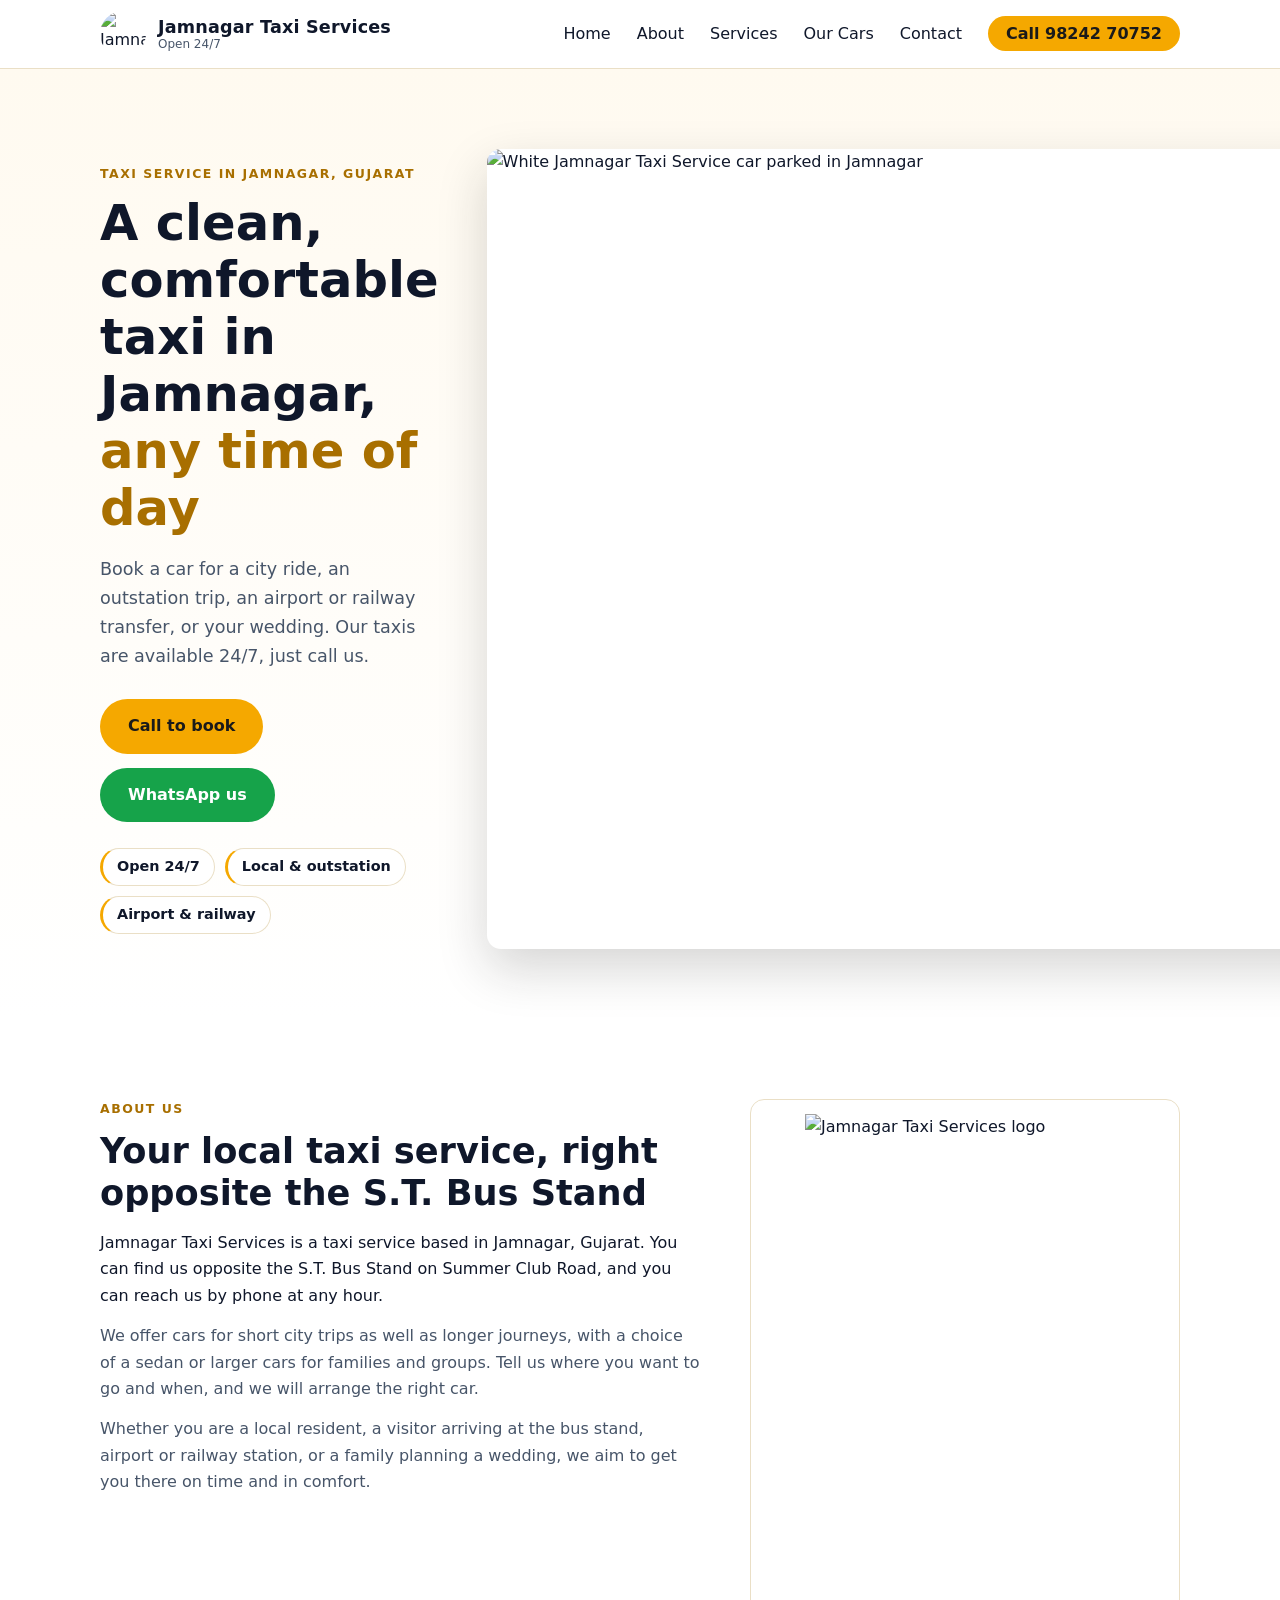
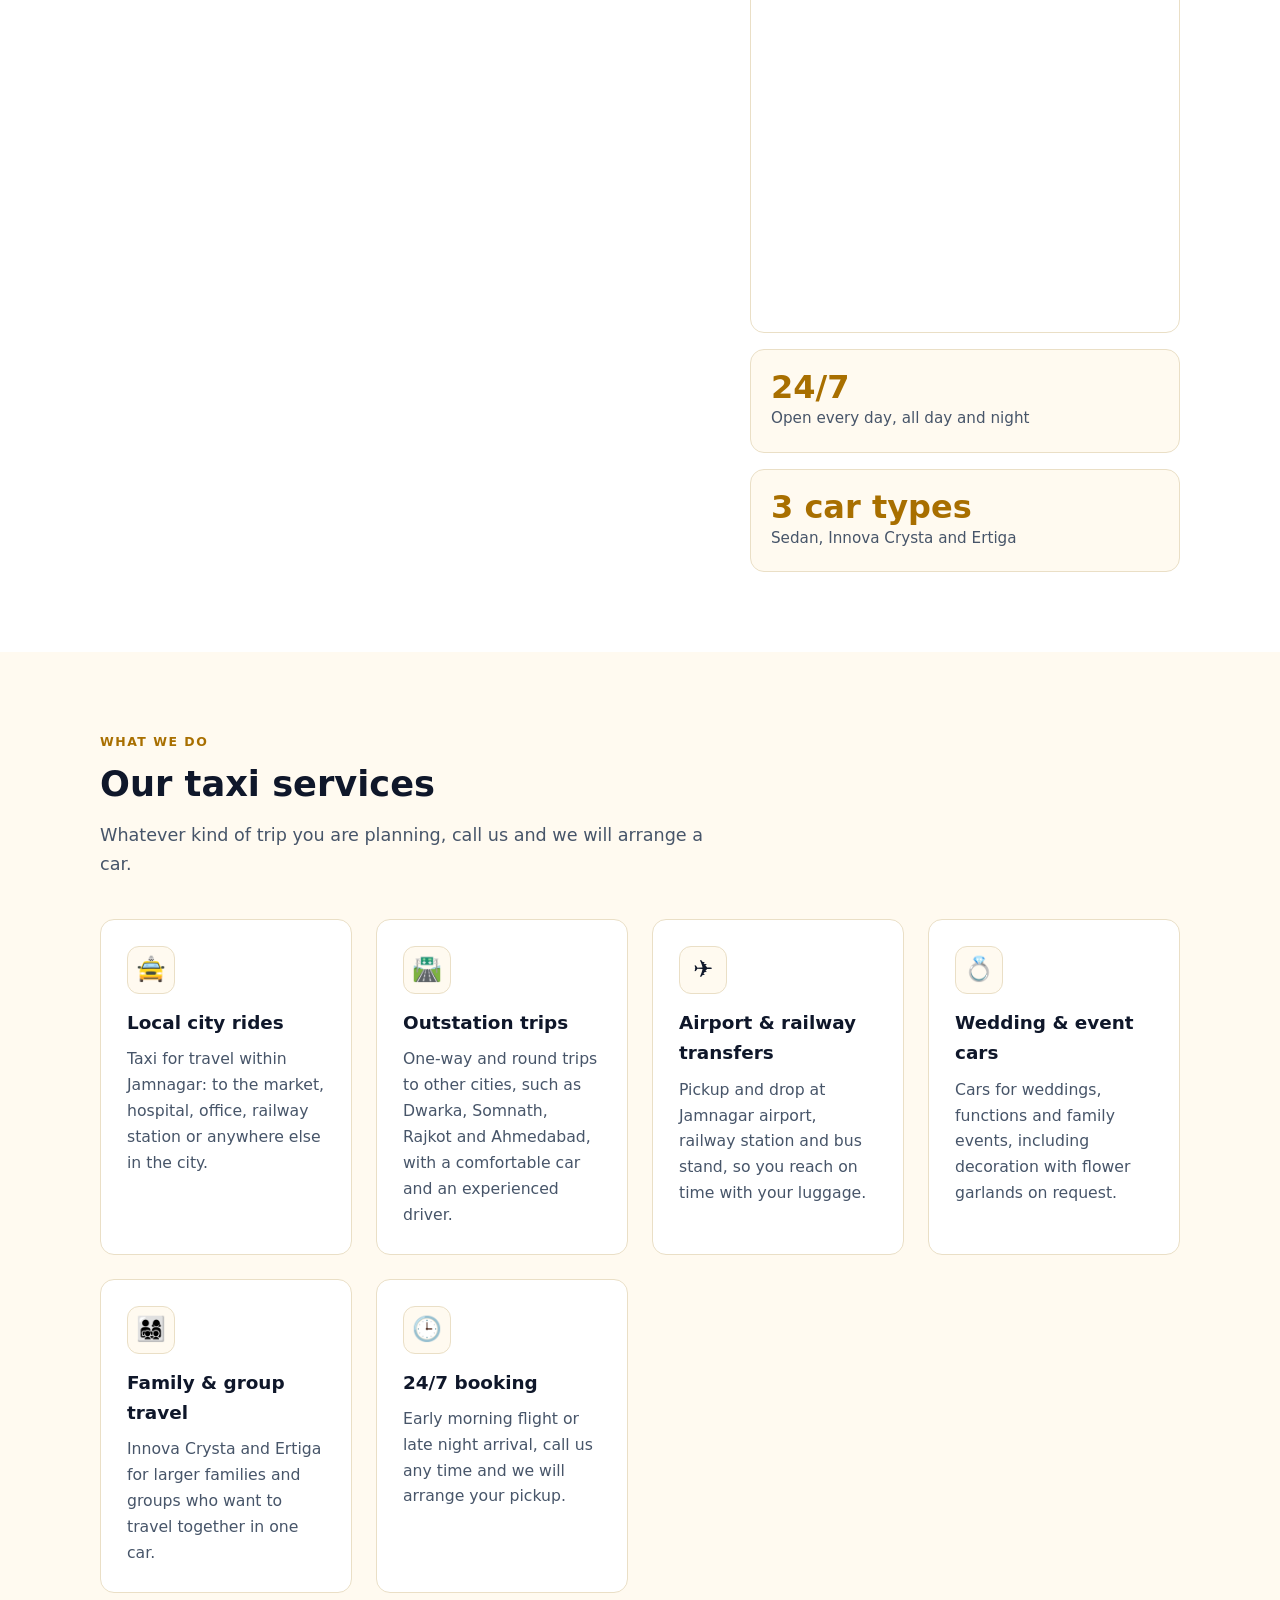
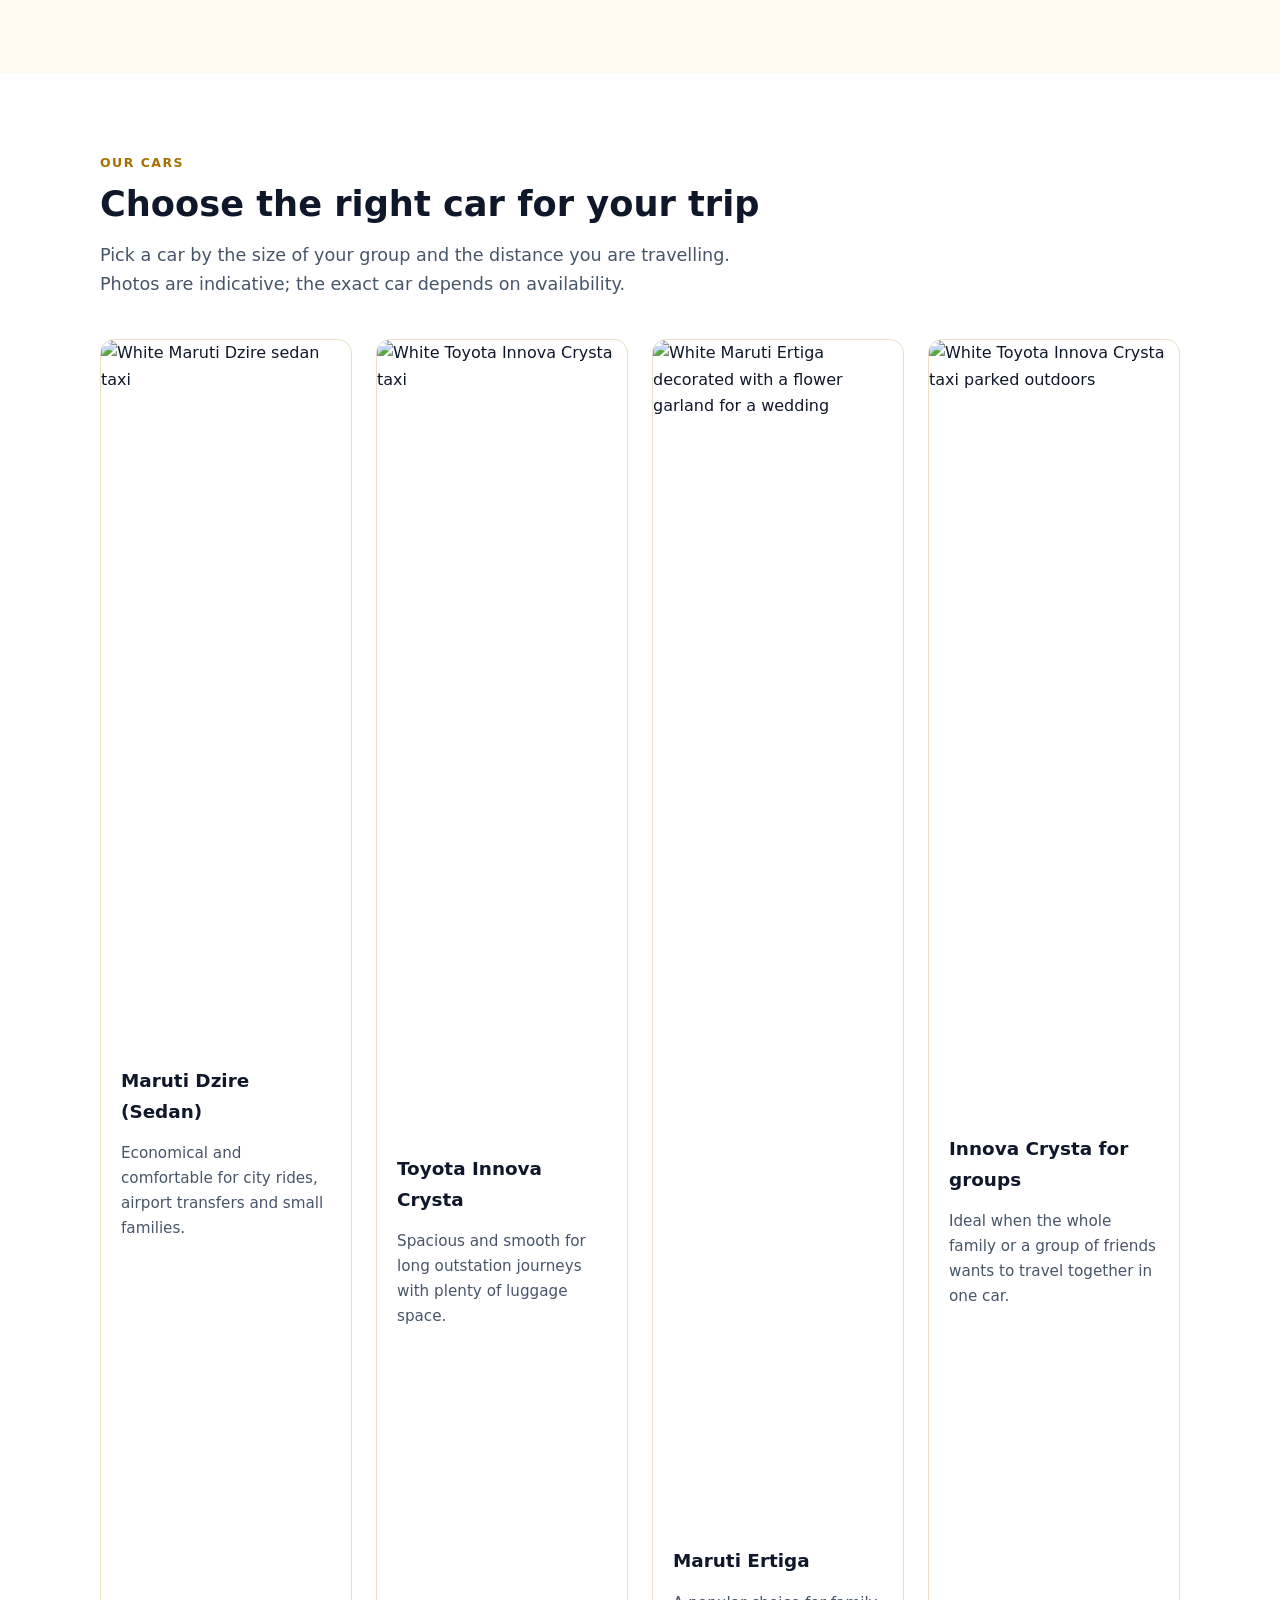
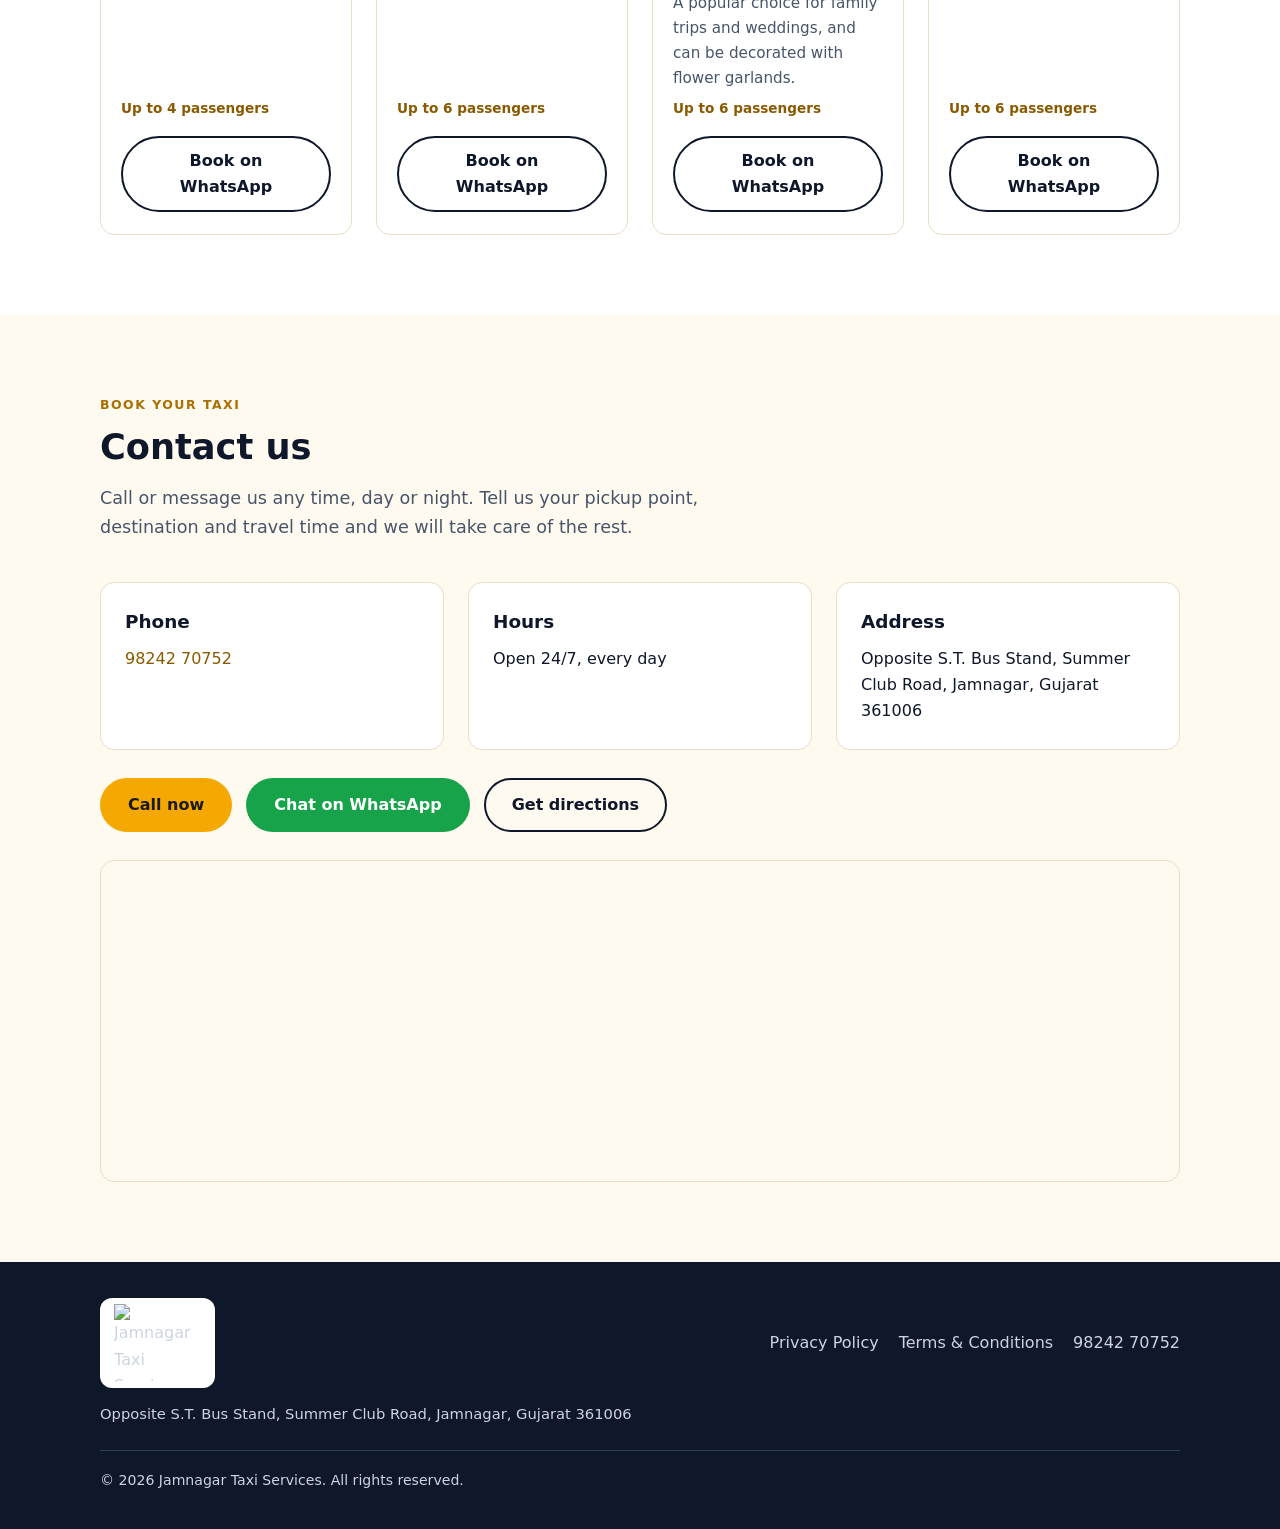
==== index.html @ 85f96c61 "Add files via upload" ====
<!DOCTYPE html>
<html lang="en">
<head>
  <meta charset="utf-8">
  <meta name="viewport" content="width=device-width, initial-scale=1">
  <title>Jamnagar Taxi Services | Local, Outstation &amp; Airport Taxi in Jamnagar</title>
  <meta name="description" content="Jamnagar Taxi Services offers local rides, outstation trips, airport and railway transfers and wedding cars in Jamnagar, Gujarat. Open 24/7. Call 9824270752.">
  <meta property="og:title" content="Jamnagar Taxi Services | Taxi in Jamnagar, Gujarat">
  <meta property="og:description" content="Local, outstation, airport and wedding taxi in Jamnagar. Open 24/7.">
  <meta property="og:type" content="website">
  <meta property="og:image" content="assets/taxi-branded.jpg">
  <link rel="icon" type="image/png" href="assets/favicon.png">
  <link rel="stylesheet" href="styles.css">
</head>
<body id="top">
  <a class="skip-link" href="#main">Skip to main content</a>

  <header class="site-header">
    <div class="container nav-wrap">
      <a class="brand" href="index.html">
        <img src="assets/favicon.png" alt="Jamnagar Taxi Services logo" width="46" height="46">
        <span class="brand-text">
          <span class="brand-name">Jamnagar Taxi Services</span>
          <span class="brand-tag">Open 24/7</span>
        </span>
      </a>
      <button class="menu-toggle" type="button" aria-label="Toggle menu" aria-expanded="false" aria-controls="site-nav">Menu</button>
      <nav class="nav" id="site-nav" aria-label="Main">
        <ul class="nav-list">
          <li><a href="#top">Home</a></li>
          <li><a href="#about">About</a></li>
          <li><a href="#services">Services</a></li>
          <li><a href="#fleet">Our Cars</a></li>
          <li><a href="#contact">Contact</a></li>
          <li><a class="nav-call" href="tel:+919824270752">Call 98242 70752</a></li>
        </ul>
      </nav>
    </div>
  </header>

  <main id="main">
    <section class="hero">
      <div class="container hero-grid">
        <div>
          <p class="eyebrow">Taxi service in Jamnagar, Gujarat</p>
          <h1>A clean, comfortable taxi in Jamnagar, <em>any time of day</em></h1>
          <p class="lead">Book a car for a city ride, an outstation trip, an airport or railway transfer, or your wedding. Our taxis are available 24/7, just call us.</p>
          <div class="hero-actions">
            <a class="btn btn-primary" href="tel:+919824270752">Call to book</a>
            <a class="btn btn-whatsapp" href="https://wa.me/919824270752?text=Hello%20Jamnagar%20Taxi%20Services%2C%20I%20would%20like%20to%20book%20a%20taxi." target="_blank" rel="noopener">WhatsApp us</a>
          </div>
          <ul class="badges">
            <li>Open 24/7</li>
            <li>Local &amp; outstation</li>
            <li>Airport &amp; railway</li>
          </ul>
        </div>
        <div class="hero-img">
          <img src="assets/taxi-branded.jpg" alt="White Jamnagar Taxi Service car parked in Jamnagar" width="1200" height="800">
        </div>
      </div>
    </section>

    <section id="about">
      <div class="container about-grid">
        <div>
          <p class="eyebrow">About us</p>
          <h2>Your local taxi service, right opposite the S.T. Bus Stand</h2>
          <p>Jamnagar Taxi Services is a taxi service based in Jamnagar, Gujarat. You can find us opposite the S.T. Bus Stand on Summer Club Road, and you can reach us by phone at any hour.</p>
          <p>We offer cars for short city trips as well as longer journeys, with a choice of a sedan or larger cars for families and groups. Tell us where you want to go and when, and we will arrange the right car.</p>
          <p>Whether you are a local resident, a visitor arriving at the bus stand, airport or railway station, or a family planning a wedding, we aim to get you there on time and in comfort.</p>
        </div>
        <div class="stats">
          <div class="about-logo"><img src="assets/logo.svg" alt="Jamnagar Taxi Services logo" width="900" height="804"></div>
          <div class="stat"><strong>24/7</strong><span>Open every day, all day and night</span></div>
          <div class="stat"><strong>3 car types</strong><span>Sedan, Innova Crysta and Ertiga</span></div>
        </div>
      </div>
    </section>

    <section id="services" class="products">
      <div class="container">
        <div class="section-head">
          <p class="eyebrow">What we do</p>
          <h2>Our taxi services</h2>
          <p class="lead">Whatever kind of trip you are planning, call us and we will arrange a car.</p>
        </div>
        <div class="cards">
          <article class="card"><div class="card-icon" aria-hidden="true">🚖</div><h3>Local city rides</h3><p>Taxi for travel within Jamnagar: to the market, hospital, office, railway station or anywhere else in the city.</p></article>
          <article class="card"><div class="card-icon" aria-hidden="true">🛣️</div><h3>Outstation trips</h3><p>One-way and round trips to other cities, such as Dwarka, Somnath, Rajkot and Ahmedabad, with a comfortable car and an experienced driver.</p></article>
          <article class="card"><div class="card-icon" aria-hidden="true">✈️</div><h3>Airport &amp; railway transfers</h3><p>Pickup and drop at Jamnagar airport, railway station and bus stand, so you reach on time with your luggage.</p></article>
          <article class="card"><div class="card-icon" aria-hidden="true">💍</div><h3>Wedding &amp; event cars</h3><p>Cars for weddings, functions and family events, including decoration with flower garlands on request.</p></article>
          <article class="card"><div class="card-icon" aria-hidden="true">👨‍👩‍👧‍👦</div><h3>Family &amp; group travel</h3><p>Innova Crysta and Ertiga for larger families and groups who want to travel together in one car.</p></article>
          <article class="card"><div class="card-icon" aria-hidden="true">🕒</div><h3>24/7 booking</h3><p>Early morning flight or late night arrival, call us any time and we will arrange your pickup.</p></article>
        </div>
      </div>
    </section>

    <section id="fleet">
      <div class="container">
        <div class="section-head">
          <p class="eyebrow">Our cars</p>
          <h2>Choose the right car for your trip</h2>
          <p class="lead">Pick a car by the size of your group and the distance you are travelling. Photos are indicative; the exact car depends on availability.</p>
        </div>
        <div class="product-cards">
          <article class="product-card">
            <img src="assets/car-dzire.jpg" alt="White Maruti Dzire sedan taxi" width="1072" height="708" loading="lazy">
            <div class="product-body">
              <h3>Maruti Dzire (Sedan)</h3>
              <p>Economical and comfortable for city rides, airport transfers and small families.</p>
              <span class="car-meta">Up to 4 passengers</span>
              <a class="btn btn-outline" href="https://wa.me/919824270752?text=Hello%20Jamnagar%20Taxi%20Services%2C%20I%20would%20like%20to%20book%20the%20Dzire%20sedan." target="_blank" rel="noopener">Book on WhatsApp</a>
            </div>
          </article>
          <article class="product-card">
            <img src="assets/car-innova-1.jpg" alt="White Toyota Innova Crysta taxi" width="1044" height="796" loading="lazy">
            <div class="product-body">
              <h3>Toyota Innova Crysta</h3>
              <p>Spacious and smooth for long outstation journeys with plenty of luggage space.</p>
              <span class="car-meta">Up to 6 passengers</span>
              <a class="btn btn-outline" href="https://wa.me/919824270752?text=Hello%20Jamnagar%20Taxi%20Services%2C%20I%20would%20like%20to%20book%20the%20Innova%20Crysta." target="_blank" rel="noopener">Book on WhatsApp</a>
            </div>
          </article>
          <article class="product-card">
            <img class="car-ertiga" src="assets/car-ertiga.jpg" alt="White Maruti Ertiga decorated with a flower garland for a wedding" width="1080" height="1188" loading="lazy">
            <div class="product-body">
              <h3>Maruti Ertiga</h3>
              <p>A popular choice for family trips and weddings, and can be decorated with flower garlands.</p>
              <span class="car-meta">Up to 6 passengers</span>
              <a class="btn btn-outline" href="https://wa.me/919824270752?text=Hello%20Jamnagar%20Taxi%20Services%2C%20I%20would%20like%20to%20book%20the%20Ertiga." target="_blank" rel="noopener">Book on WhatsApp</a>
            </div>
          </article>
          <article class="product-card">
            <img src="assets/car-innova-2.jpg" alt="White Toyota Innova Crysta taxi parked outdoors" width="1080" height="776" loading="lazy">
            <div class="product-body">
              <h3>Innova Crysta for groups</h3>
              <p>Ideal when the whole family or a group of friends wants to travel together in one car.</p>
              <span class="car-meta">Up to 6 passengers</span>
              <a class="btn btn-outline" href="https://wa.me/919824270752?text=Hello%20Jamnagar%20Taxi%20Services%2C%20I%20would%20like%20to%20book%20an%20Innova%20Crysta%20for%20a%20group." target="_blank" rel="noopener">Book on WhatsApp</a>
            </div>
          </article>
        </div>
      </div>
    </section>

    <section id="contact" class="contact">
      <div class="container">
        <div class="section-head">
          <p class="eyebrow">Book your taxi</p>
          <h2>Contact us</h2>
          <p class="lead">Call or message us any time, day or night. Tell us your pickup point, destination and travel time and we will take care of the rest.</p>
        </div>
        <div class="contact-grid">
          <div class="contact-box"><h3>Phone</h3><p><a href="tel:+919824270752">98242 70752</a></p></div>
          <div class="contact-box"><h3>Hours</h3><p>Open 24/7, every day</p></div>
          <div class="contact-box"><h3>Address</h3><p>Opposite S.T. Bus Stand, Summer Club Road, Jamnagar, Gujarat 361006</p></div>
        </div>
        <div class="contact-actions">
          <a class="btn btn-primary" href="tel:+919824270752">Call now</a>
          <a class="btn btn-whatsapp" href="https://wa.me/919824270752?text=Hello%20Jamnagar%20Taxi%20Services%2C%20I%20would%20like%20to%20book%20a%20taxi." target="_blank" rel="noopener">Chat on WhatsApp</a>
          <a class="btn btn-outline" href="https://www.google.com/maps/search/?api=1&amp;query=Opposite+S.T.+Bus+Stand+Summer+Club+Road+Jamnagar+Gujarat+361006" target="_blank" rel="noopener">Get directions</a>
        </div>
        <div class="map-wrap">
          <iframe title="Map showing Jamnagar Taxi Services opposite S.T. Bus Stand, Summer Club Road, Jamnagar" src="https://www.google.com/maps?q=Opposite+S.T.+Bus+Stand+Summer+Club+Road+Jamnagar+Gujarat+361006&amp;output=embed" loading="lazy" referrerpolicy="no-referrer-when-downgrade"></iframe>
        </div>
      </div>
    </section>
  </main>

  <a class="float-call" href="tel:+919824270752" aria-label="Call Jamnagar Taxi Services">Call now</a>

  <footer class="site-footer">
    <div class="container">
      <div class="footer-top">
        <div class="footer-brand"><img src="assets/logo.svg" alt="Jamnagar Taxi Services" width="900" height="804"></div>
        <ul class="footer-links">
          <li><a href="privacy.html">Privacy Policy</a></li>
          <li><a href="terms.html">Terms &amp; Conditions</a></li>
          <li><a href="tel:+919824270752">98242 70752</a></li>
        </ul>
      </div>
      <p class="footer-addr">Opposite S.T. Bus Stand, Summer Club Road, Jamnagar, Gujarat 361006</p>
      <p class="copy">&copy; <span id="year">2026</span> Jamnagar Taxi Services. All rights reserved.</p>
    </div>
  </footer>

  <script>
    (function () {
      var toggle = document.querySelector('.menu-toggle');
      var nav = document.getElementById('site-nav');
      toggle.addEventListener('click', function () {
        var open = nav.classList.toggle('open');
        toggle.setAttribute('aria-expanded', open ? 'true' : 'false');
      });
      nav.querySelectorAll('a').forEach(function (a) {
        a.addEventListener('click', function () {
          nav.classList.remove('open');
          toggle.setAttribute('aria-expanded', 'false');
        });
      });
      document.getElementById('year').textContent = new Date().getFullYear();
    })();
  </script>
</body>
</html>
---- styles.css ----
:root {
  --primary: #1a1a1a;
  --primary-dark: #000000;
  --accent: #f5a800;
  --whatsapp: #16a34a;
  --ink: #0f172a;
  --muted: #475569;
  --bg: #ffffff;
  --bg-soft: #fffaf0;
  --border: #eadfc6;
  --radius: 14px;
  --max: 1120px;
}

* { box-sizing: border-box; margin: 0; padding: 0; }
html { scroll-behavior: smooth; scroll-padding-top: 80px; }
body {
  font-family: system-ui, -apple-system, "Segoe UI", Roboto, Arial, sans-serif;
  color: var(--ink);
  background: var(--bg);
  line-height: 1.65;
}
img { max-width: 100%; display: block; }
a { color: var(--primary); text-decoration: none; }
a:hover { text-decoration: underline; }
.container { width: 100%; max-width: var(--max); margin: 0 auto; padding: 0 20px; }

.skip-link {
  position: absolute; left: -999px; top: 8px;
  background: var(--primary); color: #fff; padding: 8px 14px; border-radius: 8px; z-index: 200;
}
.skip-link:focus { left: 8px; text-decoration: none; }

/* Header */
.site-header {
  position: sticky; top: 0; z-index: 100;
  background: rgba(255,255,255,.96); backdrop-filter: blur(8px);
  border-bottom: 1px solid var(--border);
}
.nav-wrap { display: flex; align-items: center; justify-content: space-between; min-height: 68px; }
.brand { display: flex; align-items: center; gap: 12px; color: var(--ink); }
.brand:hover { text-decoration: none; }
.brand img { height: 56px; width: auto; }
.brand-text { display: flex; flex-direction: column; line-height: 1.2; }
.brand-name { font-weight: 800; font-size: 1.1rem; letter-spacing: .01em; }
.brand-tag { font-size: .75rem; color: var(--muted); }

.nav-list { display: flex; gap: 26px; list-style: none; align-items: center; }
.nav-list a { color: var(--ink); font-weight: 500; }
.nav-list a:hover { color: var(--primary); text-decoration: none; }
.nav-list .nav-call { background: var(--primary); color: #fff; padding: 8px 18px; border-radius: 999px; font-weight: 600; }
.nav-list .nav-call:hover { background: var(--primary-dark); color: #fff; }

.menu-toggle {
  display: none; background: none; border: 1px solid var(--border);
  border-radius: 10px; padding: 8px 12px; font-size: 1rem; cursor: pointer; color: var(--ink);
}

/* Buttons */
.btn {
  display: inline-block; padding: 12px 26px; border-radius: 999px;
  font-weight: 600; border: 2px solid transparent; cursor: pointer; transition: .2s; font-size: 1rem;
}
.btn:hover { text-decoration: none; transform: translateY(-1px); }
.btn-primary { background: var(--primary); color: #fff; }
.btn-primary:hover { background: var(--primary-dark); }
.btn-outline { border-color: var(--primary); color: var(--primary); background: transparent; }
.btn-outline:hover { background: var(--primary); color: #fff; }
.btn-whatsapp { background: var(--whatsapp); color: #fff; }
.btn-whatsapp:hover { background: #15803d; }

/* Sections */
section { padding: 80px 0; }
.eyebrow {
  text-transform: uppercase; letter-spacing: .12em; font-size: .78rem;
  font-weight: 700; color: var(--primary); margin-bottom: 10px;
}
h1 { font-size: clamp(2rem, 5vw, 3.1rem); line-height: 1.15; margin-bottom: 18px; }
h1 em { font-style: normal; color: var(--primary); }
h2 { font-size: clamp(1.6rem, 3.5vw, 2.2rem); line-height: 1.2; margin-bottom: 16px; }
h3 { font-size: 1.15rem; margin-bottom: 8px; }
.lead { color: var(--muted); font-size: 1.1rem; max-width: 640px; }
.section-head { margin-bottom: 40px; }

/* Hero */
.hero { background: linear-gradient(180deg, var(--bg-soft), #fff); padding: 80px 0 70px; }
.hero-grid { display: grid; grid-template-columns: 1.1fr .9fr; gap: 48px; align-items: center; }
.hero-actions { display: flex; flex-wrap: wrap; gap: 14px; margin-top: 28px; }
.badges { display: flex; flex-wrap: wrap; gap: 10px; margin-top: 26px; list-style: none; }
.badges li {
  background: #fff; border-left: 3px solid var(--accent); border: 1px solid var(--border); border-radius: 999px;
  padding: 6px 14px; font-size: .9rem; font-weight: 600; color: var(--primary-dark);
}
.hero-img img {
  border-radius: var(--radius); box-shadow: 0 20px 50px rgba(26,26,26,.18);
  width: 100%; max-width: 480px; margin: 0 auto; background: #fff; border: 1px solid var(--border);
}

/* About */
.about-grid { display: grid; grid-template-columns: 1.4fr 1fr; gap: 48px; align-items: start; }
.about-grid p + p { margin-top: 14px; color: var(--muted); }
.stats { display: grid; gap: 16px; }
.stat {
  background: var(--bg-soft); border: 1px solid var(--border);
  border-radius: var(--radius); padding: 20px;
}
.stat strong { display: block; font-size: 2rem; color: var(--primary); line-height: 1.1; }
.stat span { color: var(--muted); font-size: .95rem; }

/* Products */
.products { background: var(--bg-soft); }
.product-cards { display: grid; grid-template-columns: repeat(auto-fit, minmax(240px, 1fr)); gap: 24px; }
.product-card {
  background: #fff; border: 1px solid var(--border); border-radius: var(--radius);
  overflow: hidden; display: flex; flex-direction: column; transition: .2s;
}
.product-card:hover { box-shadow: 0 12px 30px rgba(26,26,26,.14); transform: translateY(-3px); }
.product-card img { width: 100%; aspect-ratio: 4 / 5; object-fit: cover; }
.product-body { padding: 18px 20px 22px; display: flex; flex-direction: column; gap: 6px; flex: 1; }
.product-body p { color: var(--muted); font-size: .95rem; flex: 1; }
.product-body .btn { margin-top: 10px; text-align: center; padding: 10px 18px; }

/* Services */
.cards { display: grid; grid-template-columns: repeat(auto-fit, minmax(250px, 1fr)); gap: 24px; }
.card {
  background: #fff; border: 1px solid var(--border); border-radius: var(--radius);
  padding: 26px; transition: .2s;
}
.card:hover { box-shadow: 0 12px 30px rgba(26,26,26,.12); transform: translateY(-3px); }
.card p { color: var(--muted); font-size: .98rem; }
.card-icon {
  width: 48px; height: 48px; border-radius: 12px; background: var(--bg-soft);
  border: 1px solid var(--border); display: grid; place-items: center; font-size: 1.5rem; margin-bottom: 14px;
}

/* Contact */
.contact { background: var(--bg-soft); }
.contact-grid { display: grid; grid-template-columns: repeat(auto-fit, minmax(240px, 1fr)); gap: 24px; }
.contact-box { background: #fff; border: 1px solid var(--border); border-radius: var(--radius); padding: 24px; }
.contact-box p, .contact-box a { word-break: break-word; }
.contact-actions { display: flex; flex-wrap: wrap; gap: 14px; margin-top: 28px; }

/* Footer */
.site-footer { background: var(--ink); color: #cbd5e1; padding: 36px 0; }
.footer-top { display: flex; flex-wrap: wrap; gap: 20px; justify-content: space-between; align-items: center; }
.footer-brand img { height: 64px; width: auto; background: #fff; border-radius: 10px; padding: 6px 12px; }
.footer-links { display: flex; flex-wrap: wrap; gap: 20px; list-style: none; }
.footer-links a { color: #cbd5e1; }
.copy { margin-top: 24px; padding-top: 18px; border-top: 1px solid #334155; font-size: .88rem; }

/* Floating call button (mobile) */
.float-call {
  display: none; position: fixed; right: 16px; bottom: 16px; z-index: 150;
  background: var(--whatsapp); color: #fff; padding: 12px 20px; border-radius: 999px;
  font-weight: 700; box-shadow: 0 8px 20px rgba(0,0,0,.25);
}
.float-call:hover { text-decoration: none; background: #15803d; }

/* Legal pages */
.legal { padding: 60px 0 80px; }
.legal .container { max-width: 800px; }
.legal h1 { font-size: 2.2rem; }
.legal h2 { font-size: 1.3rem; margin-top: 32px; }
.legal p, .legal li { color: var(--muted); margin-top: 10px; }
.legal ul { margin-left: 22px; }
.updated { color: var(--muted); font-size: .9rem; }

/* Responsive */
@media (max-width: 860px) {
  .hero-grid, .about-grid { grid-template-columns: 1fr; }
  section { padding: 56px 0; }
  .menu-toggle { display: block; }
  .nav { display: none; position: absolute; top: 68px; left: 0; right: 0; background: #fff; border-bottom: 1px solid var(--border); }
  .nav.open { display: block; }
  .nav-list { flex-direction: column; align-items: stretch; gap: 0; padding: 8px 20px 16px; }
  .nav-list a { display: block; padding: 12px 0; }
  .nav-list .nav-call { text-align: center; margin-top: 8px; }
  .float-call { display: block; }
}

/* Jamnagar Taxi Services overrides */
.brand { gap: 12px; }
.brand img { height: 46px; width: 46px; border-radius: 50%; }
.brand-name { font-weight: 800; font-size: 1.1rem; color: var(--ink); line-height: 1.15; }
.brand-tag { font-size: .75rem; color: var(--muted); }
.eyebrow { color: #a86f00; }
h1 em { color: #a86f00; }
.btn-primary { background: var(--accent); color: #1a1a1a; }
.btn-primary:hover { background: #dc9700; }
.btn-outline { border-color: var(--ink); color: var(--ink); }
.btn-outline:hover { background: var(--ink); color: #fff; }
.nav-list .nav-call { background: var(--accent); color: #1a1a1a; }
.nav-list .nav-call:hover { background: #dc9700; color: #1a1a1a; }
.nav-list a:hover { color: #a86f00; }
a { color: #8a5a00; }
.hero-img img { max-width: none; width: 100%; border: 0; }
.badges li { border-left: 3px solid var(--accent); color: var(--ink); }
.stat strong { color: #a86f00; }
.about-logo { background: #fff; border: 1px solid var(--border); border-radius: var(--radius); padding: 14px; }
.about-logo img { width: 100%; max-width: 320px; margin: 0 auto; }
.product-card img { aspect-ratio: 4 / 3; }
.product-card .car-ertiga { object-position: center 60%; }
.car-meta { font-size: .85rem; font-weight: 600; color: #8a5a00; }
.card-icon { font-size: 1.5rem; }
.map-wrap { margin-top: 28px; border-radius: var(--radius); overflow: hidden; border: 1px solid var(--border); }
.map-wrap iframe { display: block; width: 100%; height: 320px; border: 0; }
.footer-brand img { height: 90px; width: auto; background: #fff; border-radius: 12px; padding: 6px 14px; }
.float-call { background: var(--accent); color: #1a1a1a; }
.float-call:hover { background: #dc9700; }
.footer-links a:hover { color: var(--accent); }
.footer-addr { margin-top: 14px; font-size: .92rem; }
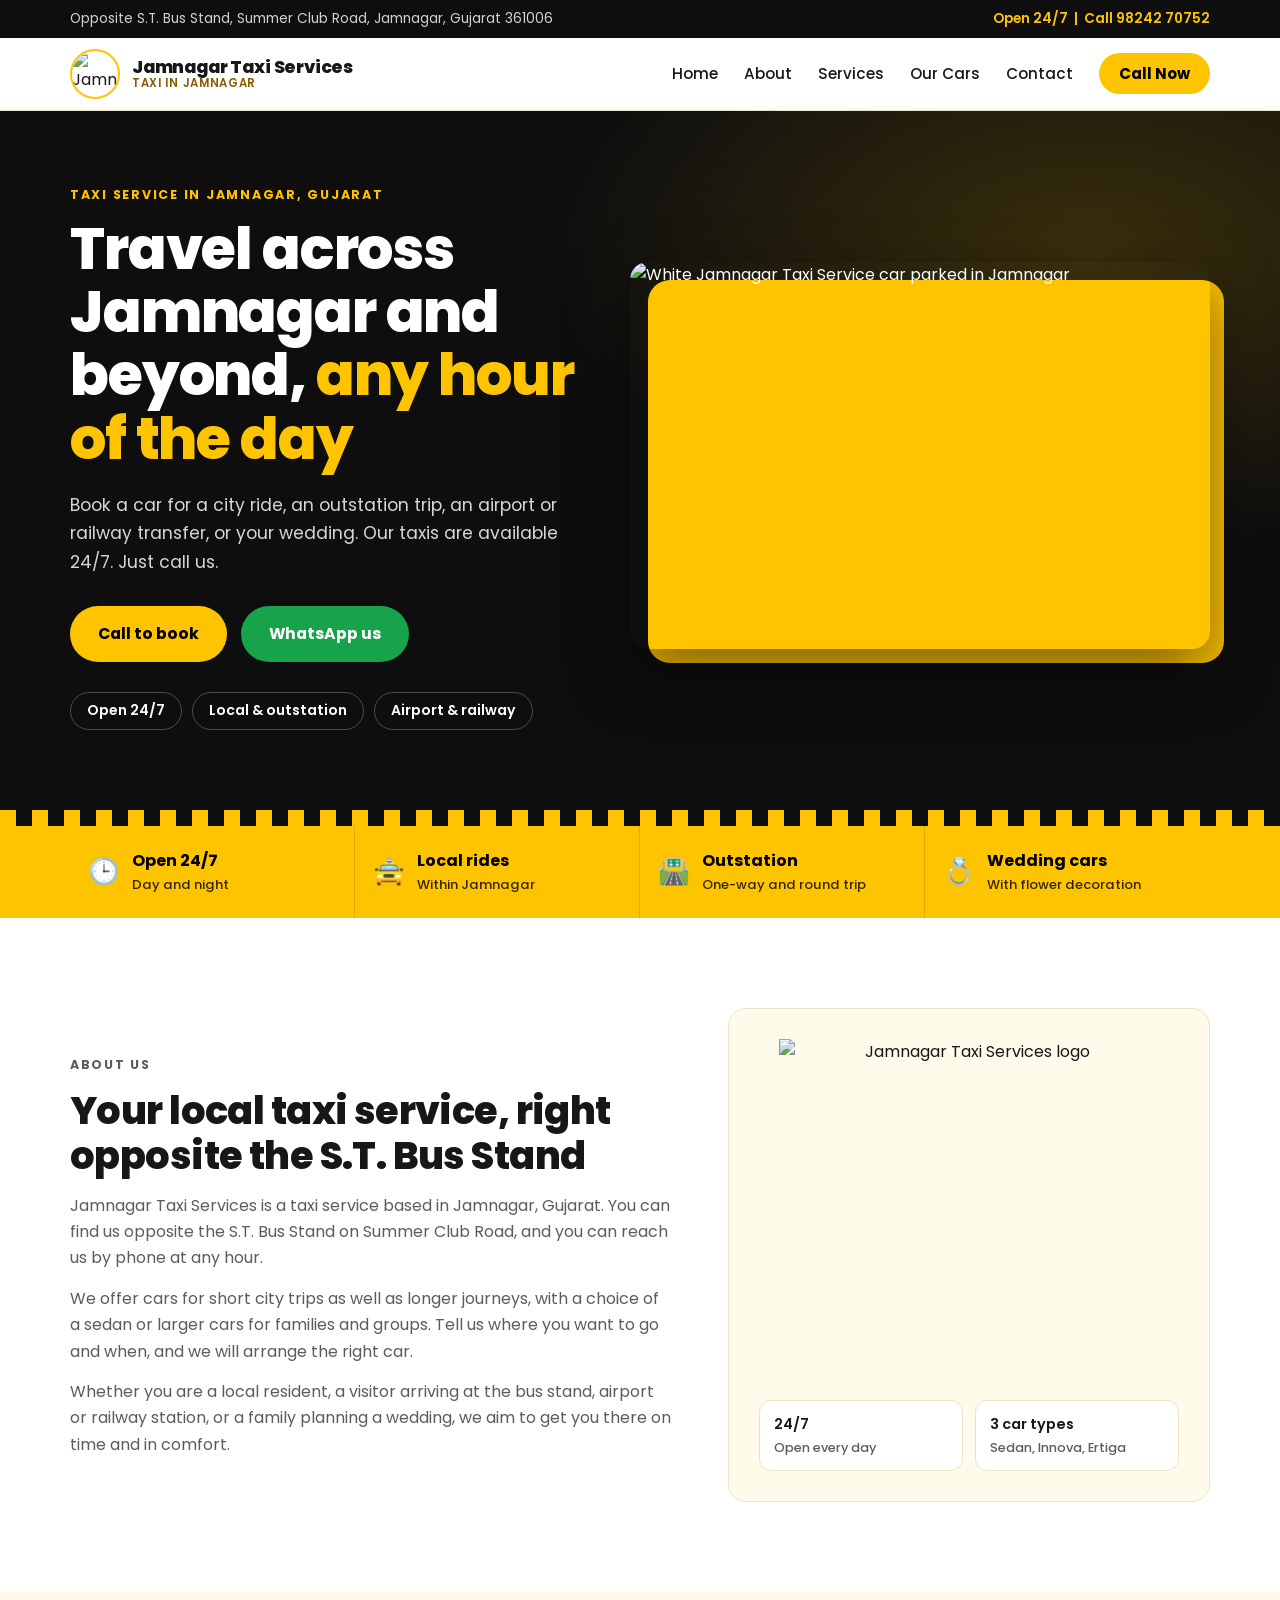
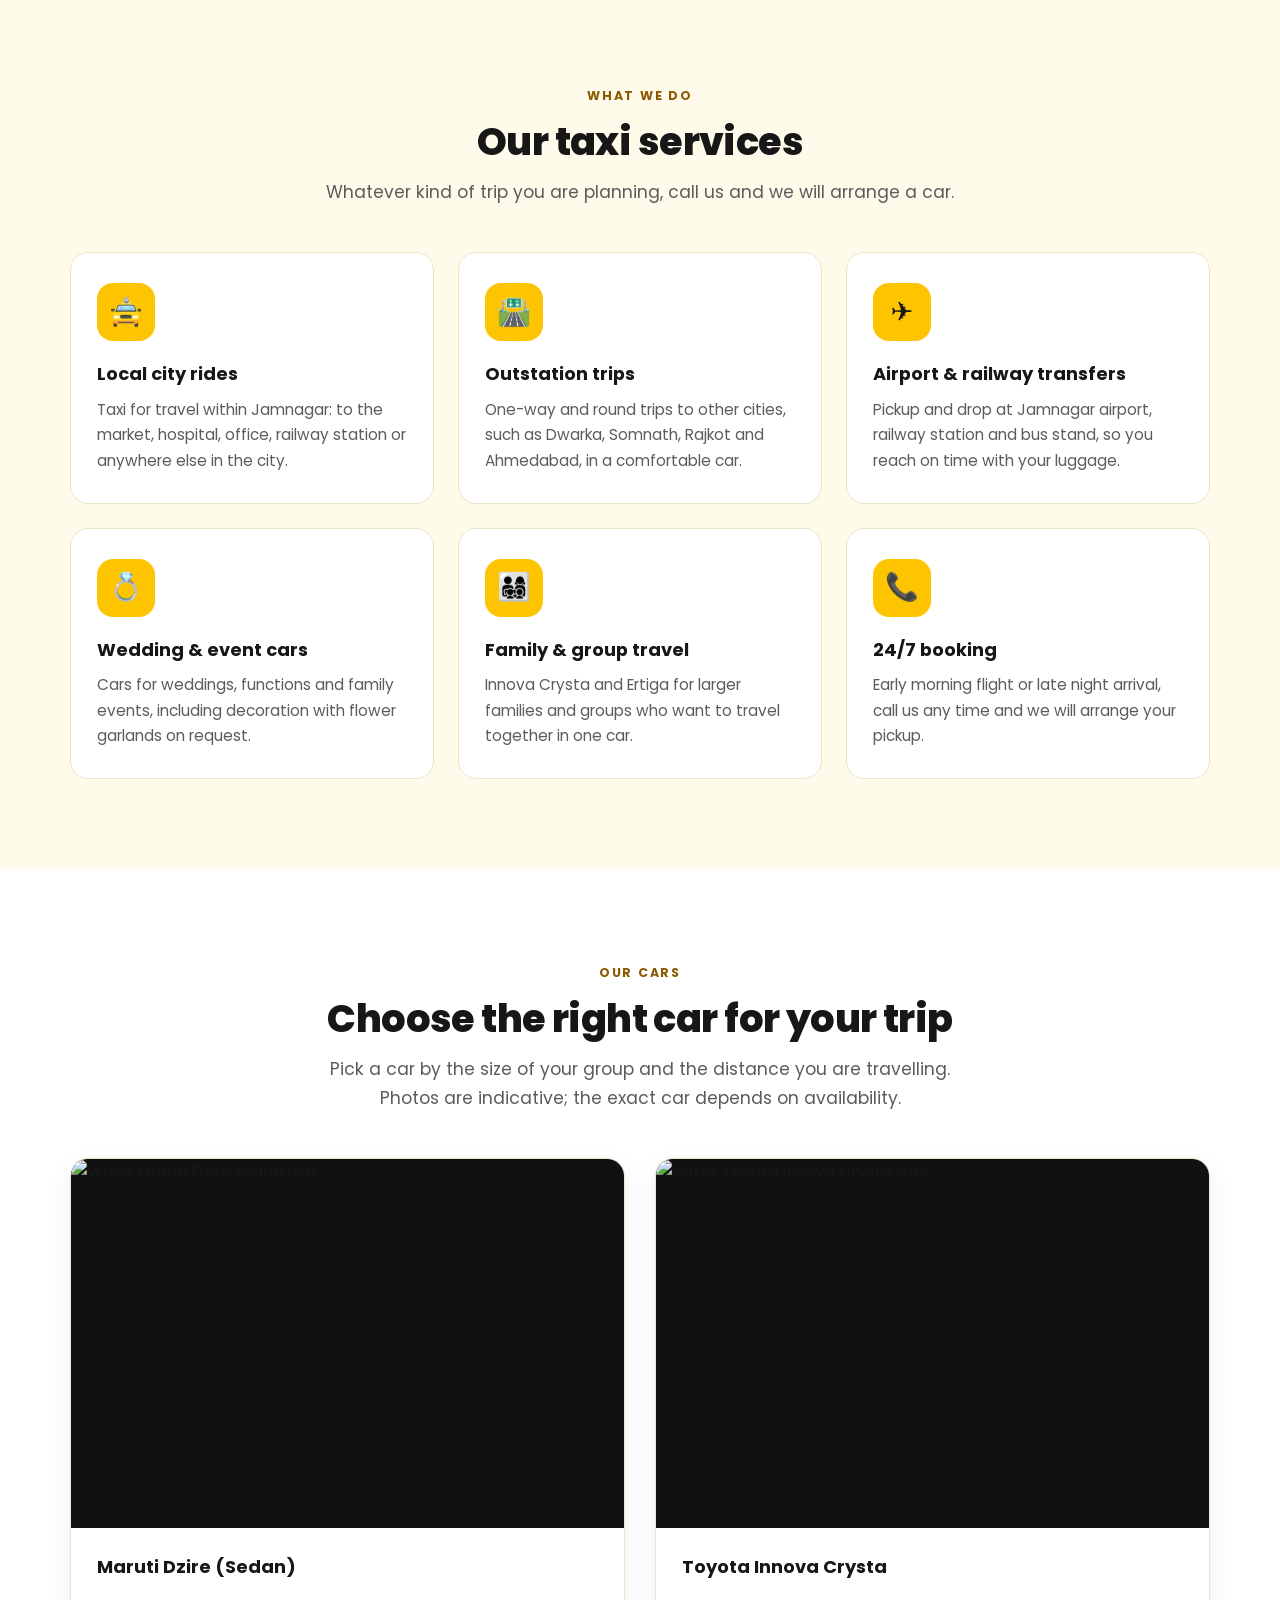
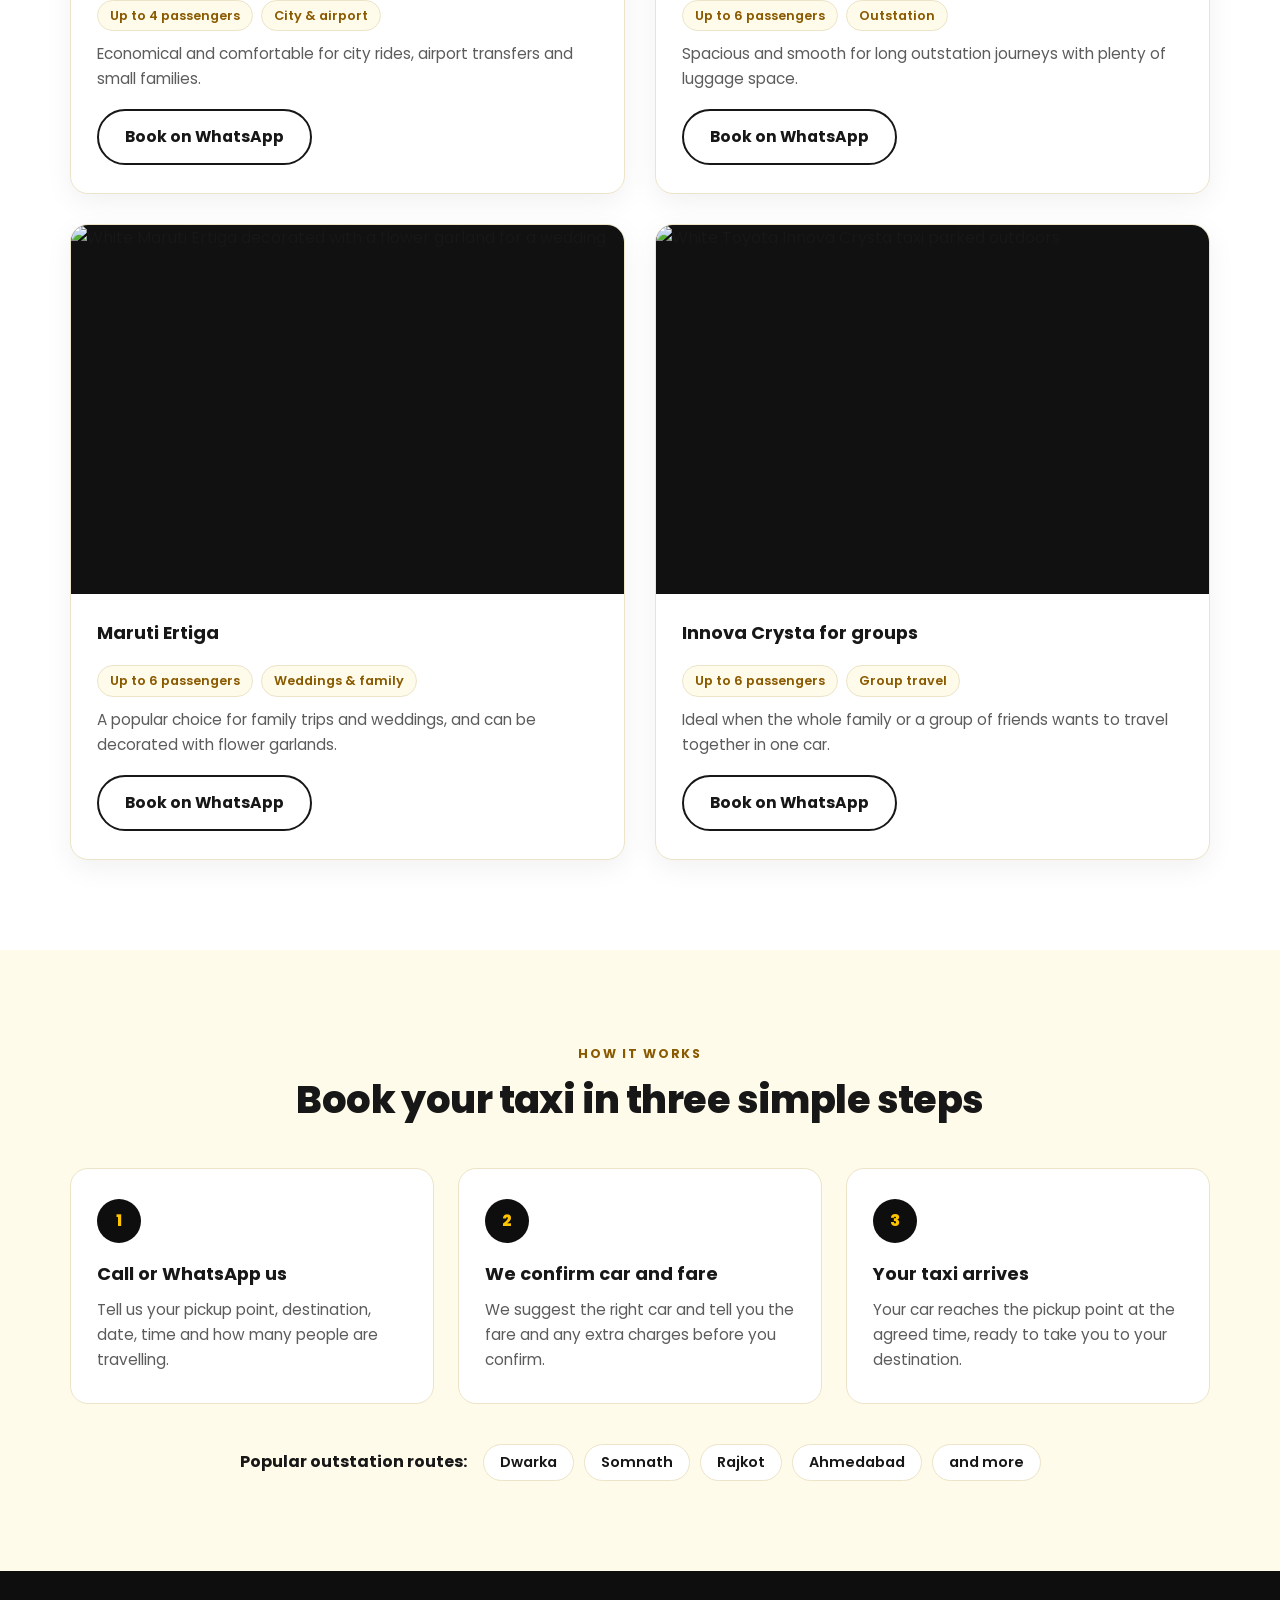
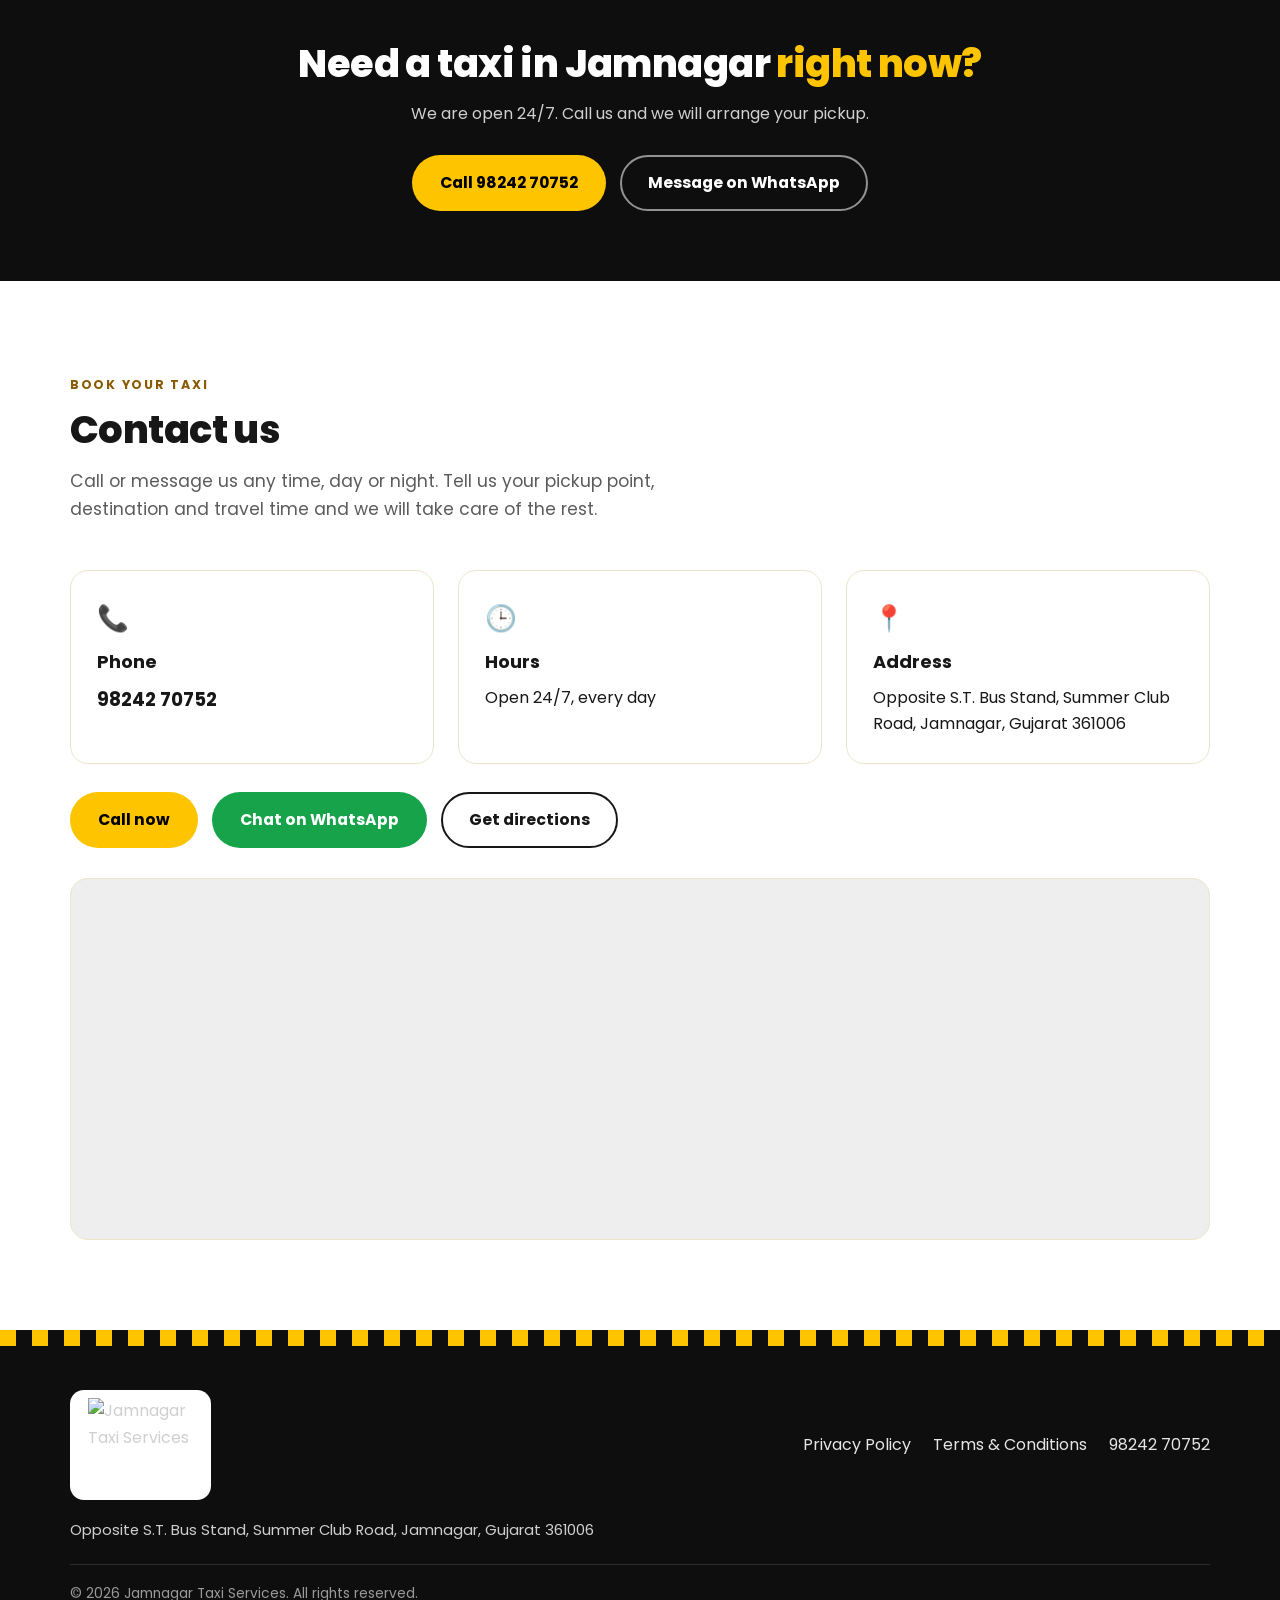
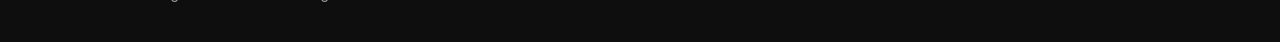
==== commit 4a43e0f8: "Add files via upload" ====
--- a/index.html
+++ b/index.html
@@ -10,18 +10,29 @@
   <meta property="og:type" content="website">
   <meta property="og:image" content="assets/taxi-branded.jpg">
   <link rel="icon" type="image/png" href="assets/favicon.png">
+  <link rel="preconnect" href="https://fonts.googleapis.com">
+  <link rel="preconnect" href="https://fonts.gstatic.com" crossorigin>
+  <link rel="stylesheet" href="https://fonts.googleapis.com/css2?family=Poppins:wght@400;500;600;700;800&amp;display=swap">
   <link rel="stylesheet" href="styles.css">
+  <script>document.documentElement.className += ' js';</script>
 </head>
 <body id="top">
   <a class="skip-link" href="#main">Skip to main content</a>
 
+  <div class="topbar">
+    <div class="container">
+      <span>Opposite S.T. Bus Stand, Summer Club Road, Jamnagar, Gujarat 361006</span>
+      <a href="tel:+919824270752">Open 24/7 &nbsp;|&nbsp; Call 98242 70752</a>
+    </div>
+  </div>
+
   <header class="site-header">
     <div class="container nav-wrap">
       <a class="brand" href="index.html">
-        <img src="assets/favicon.png" alt="Jamnagar Taxi Services logo" width="46" height="46">
+        <img src="assets/favicon.png" alt="Jamnagar Taxi Services logo" width="50" height="50">
         <span class="brand-text">
           <span class="brand-name">Jamnagar Taxi Services</span>
-          <span class="brand-tag">Open 24/7</span>
+          <span class="brand-tag">Taxi in Jamnagar</span>
         </span>
       </a>
       <button class="menu-toggle" type="button" aria-label="Toggle menu" aria-expanded="false" aria-controls="site-nav">Menu</button>
@@ -32,7 +43,7 @@
           <li><a href="#services">Services</a></li>
           <li><a href="#fleet">Our Cars</a></li>
           <li><a href="#contact">Contact</a></li>
-          <li><a class="nav-call" href="tel:+919824270752">Call 98242 70752</a></li>
+          <li><a class="nav-call" href="tel:+919824270752">Call Now</a></li>
         </ul>
       </nav>
     </div>
@@ -43,8 +54,8 @@
       <div class="container hero-grid">
         <div>
           <p class="eyebrow">Taxi service in Jamnagar, Gujarat</p>
-          <h1>A clean, comfortable taxi in Jamnagar, <em>any time of day</em></h1>
-          <p class="lead">Book a car for a city ride, an outstation trip, an airport or railway transfer, or your wedding. Our taxis are available 24/7, just call us.</p>
+          <h1>Travel across Jamnagar and beyond, <em>any hour of the day</em></h1>
+          <p class="lead">Book a car for a city ride, an outstation trip, an airport or railway transfer, or your wedding. Our taxis are available 24/7. Just call us.</p>
           <div class="hero-actions">
             <a class="btn btn-primary" href="tel:+919824270752">Call to book</a>
             <a class="btn btn-whatsapp" href="https://wa.me/919824270752?text=Hello%20Jamnagar%20Taxi%20Services%2C%20I%20would%20like%20to%20book%20a%20taxi." target="_blank" rel="noopener">WhatsApp us</a>
@@ -56,87 +67,108 @@
           </ul>
         </div>
         <div class="hero-img">
-          <img src="assets/taxi-branded.jpg" alt="White Jamnagar Taxi Service car parked in Jamnagar" width="1200" height="800">
-        </div>
+          <img src="assets/taxi-branded.jpg" alt="White Jamnagar Taxi Service car parked in Jamnagar" width="1536" height="1024">
+        </div>
+      </div>
+    </section>
+
+    <div class="checker" aria-hidden="true"></div>
+
+    <section class="facts" aria-label="Highlights">
+      <div class="container facts-grid">
+        <div class="fact"><span class="ico" aria-hidden="true">🕒</span><div>Open 24/7<small>Day and night</small></div></div>
+        <div class="fact"><span class="ico" aria-hidden="true">🚖</span><div>Local rides<small>Within Jamnagar</small></div></div>
+        <div class="fact"><span class="ico" aria-hidden="true">🛣️</span><div>Outstation<small>One-way and round trip</small></div></div>
+        <div class="fact"><span class="ico" aria-hidden="true">💍</span><div>Wedding cars<small>With flower decoration</small></div></div>
       </div>
     </section>
 
     <section id="about">
       <div class="container about-grid">
-        <div>
+        <div class="reveal">
           <p class="eyebrow">About us</p>
           <h2>Your local taxi service, right opposite the S.T. Bus Stand</h2>
           <p>Jamnagar Taxi Services is a taxi service based in Jamnagar, Gujarat. You can find us opposite the S.T. Bus Stand on Summer Club Road, and you can reach us by phone at any hour.</p>
           <p>We offer cars for short city trips as well as longer journeys, with a choice of a sedan or larger cars for families and groups. Tell us where you want to go and when, and we will arrange the right car.</p>
           <p>Whether you are a local resident, a visitor arriving at the bus stand, airport or railway station, or a family planning a wedding, we aim to get you there on time and in comfort.</p>
         </div>
-        <div class="stats">
-          <div class="about-logo"><img src="assets/logo.svg" alt="Jamnagar Taxi Services logo" width="900" height="804"></div>
-          <div class="stat"><strong>24/7</strong><span>Open every day, all day and night</span></div>
-          <div class="stat"><strong>3 car types</strong><span>Sedan, Innova Crysta and Ertiga</span></div>
-        </div>
-      </div>
-    </section>
-
-    <section id="services" class="products">
-      <div class="container">
-        <div class="section-head">
+        <div class="about-card reveal">
+          <img src="assets/logo.svg" alt="Jamnagar Taxi Services logo" width="900" height="804">
+          <div class="about-points">
+            <div>24/7<small>Open every day</small></div>
+            <div>3 car types<small>Sedan, Innova, Ertiga</small></div>
+          </div>
+        </div>
+      </div>
+    </section>
+
+    <section id="services" class="tinted">
+      <div class="container">
+        <div class="section-head center reveal">
           <p class="eyebrow">What we do</p>
           <h2>Our taxi services</h2>
           <p class="lead">Whatever kind of trip you are planning, call us and we will arrange a car.</p>
         </div>
         <div class="cards">
-          <article class="card"><div class="card-icon" aria-hidden="true">🚖</div><h3>Local city rides</h3><p>Taxi for travel within Jamnagar: to the market, hospital, office, railway station or anywhere else in the city.</p></article>
-          <article class="card"><div class="card-icon" aria-hidden="true">🛣️</div><h3>Outstation trips</h3><p>One-way and round trips to other cities, such as Dwarka, Somnath, Rajkot and Ahmedabad, with a comfortable car and an experienced driver.</p></article>
-          <article class="card"><div class="card-icon" aria-hidden="true">✈️</div><h3>Airport &amp; railway transfers</h3><p>Pickup and drop at Jamnagar airport, railway station and bus stand, so you reach on time with your luggage.</p></article>
-          <article class="card"><div class="card-icon" aria-hidden="true">💍</div><h3>Wedding &amp; event cars</h3><p>Cars for weddings, functions and family events, including decoration with flower garlands on request.</p></article>
-          <article class="card"><div class="card-icon" aria-hidden="true">👨‍👩‍👧‍👦</div><h3>Family &amp; group travel</h3><p>Innova Crysta and Ertiga for larger families and groups who want to travel together in one car.</p></article>
-          <article class="card"><div class="card-icon" aria-hidden="true">🕒</div><h3>24/7 booking</h3><p>Early morning flight or late night arrival, call us any time and we will arrange your pickup.</p></article>
+          <article class="card reveal"><div class="card-icon" aria-hidden="true">🚖</div><h3>Local city rides</h3><p>Taxi for travel within Jamnagar: to the market, hospital, office, railway station or anywhere else in the city.</p></article>
+          <article class="card reveal"><div class="card-icon" aria-hidden="true">🛣️</div><h3>Outstation trips</h3><p>One-way and round trips to other cities, such as Dwarka, Somnath, Rajkot and Ahmedabad, in a comfortable car.</p></article>
+          <article class="card reveal"><div class="card-icon" aria-hidden="true">✈️</div><h3>Airport &amp; railway transfers</h3><p>Pickup and drop at Jamnagar airport, railway station and bus stand, so you reach on time with your luggage.</p></article>
+          <article class="card reveal"><div class="card-icon" aria-hidden="true">💍</div><h3>Wedding &amp; event cars</h3><p>Cars for weddings, functions and family events, including decoration with flower garlands on request.</p></article>
+          <article class="card reveal"><div class="card-icon" aria-hidden="true">👨‍👩‍👧‍👦</div><h3>Family &amp; group travel</h3><p>Innova Crysta and Ertiga for larger families and groups who want to travel together in one car.</p></article>
+          <article class="card reveal"><div class="card-icon" aria-hidden="true">📞</div><h3>24/7 booking</h3><p>Early morning flight or late night arrival, call us any time and we will arrange your pickup.</p></article>
         </div>
       </div>
     </section>
 
     <section id="fleet">
       <div class="container">
-        <div class="section-head">
+        <div class="section-head center reveal">
           <p class="eyebrow">Our cars</p>
           <h2>Choose the right car for your trip</h2>
           <p class="lead">Pick a car by the size of your group and the distance you are travelling. Photos are indicative; the exact car depends on availability.</p>
         </div>
-        <div class="product-cards">
-          <article class="product-card">
-            <img src="assets/car-dzire.jpg" alt="White Maruti Dzire sedan taxi" width="1072" height="708" loading="lazy">
-            <div class="product-body">
+        <div class="fleet-grid">
+          <article class="car reveal">
+            <div class="car-media" style="--img:url('assets/car-dzire.jpg')">
+              <img src="assets/car-dzire.jpg" alt="White Maruti Dzire sedan taxi" width="1072" height="708" loading="lazy">
+            </div>
+            <div class="car-body">
               <h3>Maruti Dzire (Sedan)</h3>
+              <div class="chips"><span class="chip">Up to 4 passengers</span><span class="chip">City &amp; airport</span></div>
               <p>Economical and comfortable for city rides, airport transfers and small families.</p>
-              <span class="car-meta">Up to 4 passengers</span>
               <a class="btn btn-outline" href="https://wa.me/919824270752?text=Hello%20Jamnagar%20Taxi%20Services%2C%20I%20would%20like%20to%20book%20the%20Dzire%20sedan." target="_blank" rel="noopener">Book on WhatsApp</a>
             </div>
           </article>
-          <article class="product-card">
-            <img src="assets/car-innova-1.jpg" alt="White Toyota Innova Crysta taxi" width="1044" height="796" loading="lazy">
-            <div class="product-body">
+          <article class="car reveal">
+            <div class="car-media" style="--img:url('assets/car-innova-1.jpg')">
+              <img src="assets/car-innova-1.jpg" alt="White Toyota Innova Crysta taxi" width="1044" height="796" loading="lazy">
+            </div>
+            <div class="car-body">
               <h3>Toyota Innova Crysta</h3>
+              <div class="chips"><span class="chip">Up to 6 passengers</span><span class="chip">Outstation</span></div>
               <p>Spacious and smooth for long outstation journeys with plenty of luggage space.</p>
-              <span class="car-meta">Up to 6 passengers</span>
               <a class="btn btn-outline" href="https://wa.me/919824270752?text=Hello%20Jamnagar%20Taxi%20Services%2C%20I%20would%20like%20to%20book%20the%20Innova%20Crysta." target="_blank" rel="noopener">Book on WhatsApp</a>
             </div>
           </article>
-          <article class="product-card">
-            <img class="car-ertiga" src="assets/car-ertiga.jpg" alt="White Maruti Ertiga decorated with a flower garland for a wedding" width="1080" height="1188" loading="lazy">
-            <div class="product-body">
+          <article class="car reveal">
+            <div class="car-media" style="--img:url('assets/car-ertiga.jpg')">
+              <img src="assets/car-ertiga.jpg" alt="White Maruti Ertiga decorated with a flower garland for a wedding" width="1080" height="1188" loading="lazy">
+            </div>
+            <div class="car-body">
               <h3>Maruti Ertiga</h3>
+              <div class="chips"><span class="chip">Up to 6 passengers</span><span class="chip">Weddings &amp; family</span></div>
               <p>A popular choice for family trips and weddings, and can be decorated with flower garlands.</p>
-              <span class="car-meta">Up to 6 passengers</span>
               <a class="btn btn-outline" href="https://wa.me/919824270752?text=Hello%20Jamnagar%20Taxi%20Services%2C%20I%20would%20like%20to%20book%20the%20Ertiga." target="_blank" rel="noopener">Book on WhatsApp</a>
             </div>
           </article>
-          <article class="product-card">
-            <img src="assets/car-innova-2.jpg" alt="White Toyota Innova Crysta taxi parked outdoors" width="1080" height="776" loading="lazy">
-            <div class="product-body">
+          <article class="car reveal">
+            <div class="car-media" style="--img:url('assets/car-innova-2.jpg')">
+              <img src="assets/car-innova-2.jpg" alt="White Toyota Innova Crysta taxi parked outdoors" width="1080" height="776" loading="lazy">
+            </div>
+            <div class="car-body">
               <h3>Innova Crysta for groups</h3>
+              <div class="chips"><span class="chip">Up to 6 passengers</span><span class="chip">Group travel</span></div>
               <p>Ideal when the whole family or a group of friends wants to travel together in one car.</p>
-              <span class="car-meta">Up to 6 passengers</span>
               <a class="btn btn-outline" href="https://wa.me/919824270752?text=Hello%20Jamnagar%20Taxi%20Services%2C%20I%20would%20like%20to%20book%20an%20Innova%20Crysta%20for%20a%20group." target="_blank" rel="noopener">Book on WhatsApp</a>
             </div>
           </article>
@@ -144,17 +176,46 @@
       </div>
     </section>
 
-    <section id="contact" class="contact">
-      <div class="container">
-        <div class="section-head">
+    <section class="tinted" id="how">
+      <div class="container">
+        <div class="section-head center reveal">
+          <p class="eyebrow">How it works</p>
+          <h2>Book your taxi in three simple steps</h2>
+        </div>
+        <div class="steps">
+          <div class="step reveal"><h3>Call or WhatsApp us</h3><p>Tell us your pickup point, destination, date, time and how many people are travelling.</p></div>
+          <div class="step reveal"><h3>We confirm car and fare</h3><p>We suggest the right car and tell you the fare and any extra charges before you confirm.</p></div>
+          <div class="step reveal"><h3>Your taxi arrives</h3><p>Your car reaches the pickup point at the agreed time, ready to take you to your destination.</p></div>
+        </div>
+        <div class="routes reveal">
+          <strong>Popular outstation routes:</strong>
+          <span>Dwarka</span><span>Somnath</span><span>Rajkot</span><span>Ahmedabad</span><span>and more</span>
+        </div>
+      </div>
+    </section>
+
+    <section class="cta">
+      <div class="container reveal">
+        <h2>Need a taxi in Jamnagar <em>right now?</em></h2>
+        <p>We are open 24/7. Call us and we will arrange your pickup.</p>
+        <div class="hero-actions">
+          <a class="btn btn-primary" href="tel:+919824270752">Call 98242 70752</a>
+          <a class="btn btn-light" href="https://wa.me/919824270752?text=Hello%20Jamnagar%20Taxi%20Services%2C%20I%20would%20like%20to%20book%20a%20taxi." target="_blank" rel="noopener">Message on WhatsApp</a>
+        </div>
+      </div>
+    </section>
+
+    <section id="contact">
+      <div class="container">
+        <div class="section-head reveal">
           <p class="eyebrow">Book your taxi</p>
           <h2>Contact us</h2>
           <p class="lead">Call or message us any time, day or night. Tell us your pickup point, destination and travel time and we will take care of the rest.</p>
         </div>
         <div class="contact-grid">
-          <div class="contact-box"><h3>Phone</h3><p><a href="tel:+919824270752">98242 70752</a></p></div>
-          <div class="contact-box"><h3>Hours</h3><p>Open 24/7, every day</p></div>
-          <div class="contact-box"><h3>Address</h3><p>Opposite S.T. Bus Stand, Summer Club Road, Jamnagar, Gujarat 361006</p></div>
+          <div class="contact-box reveal"><span class="ico" aria-hidden="true">📞</span><h3>Phone</h3><p><a href="tel:+919824270752">98242 70752</a></p></div>
+          <div class="contact-box reveal"><span class="ico" aria-hidden="true">🕒</span><h3>Hours</h3><p>Open 24/7, every day</p></div>
+          <div class="contact-box reveal"><span class="ico" aria-hidden="true">📍</span><h3>Address</h3><p>Opposite S.T. Bus Stand, Summer Club Road, Jamnagar, Gujarat 361006</p></div>
         </div>
         <div class="contact-actions">
           <a class="btn btn-primary" href="tel:+919824270752">Call now</a>
@@ -168,7 +229,7 @@
     </section>
   </main>
 
-  <a class="float-call" href="tel:+919824270752" aria-label="Call Jamnagar Taxi Services">Call now</a>
+  <div class="checker" aria-hidden="true"></div>
 
   <footer class="site-footer">
     <div class="container">
@@ -184,6 +245,11 @@
       <p class="copy">&copy; <span id="year">2026</span> Jamnagar Taxi Services. All rights reserved.</p>
     </div>
   </footer>
+
+  <div class="mobile-bar">
+    <a class="m-call" href="tel:+919824270752">Call now</a>
+    <a class="m-wa" href="https://wa.me/919824270752?text=Hello%20Jamnagar%20Taxi%20Services%2C%20I%20would%20like%20to%20book%20a%20taxi." target="_blank" rel="noopener">WhatsApp</a>
+  </div>
 
   <script>
     (function () {
@@ -200,6 +266,18 @@
         });
       });
       document.getElementById('year').textContent = new Date().getFullYear();
+
+      var items = document.querySelectorAll('.reveal');
+      if ('IntersectionObserver' in window) {
+        var io = new IntersectionObserver(function (entries) {
+          entries.forEach(function (e) {
+            if (e.isIntersecting) { e.target.classList.add('in'); io.unobserve(e.target); }
+          });
+        }, { threshold: 0.12 });
+        items.forEach(function (el) { io.observe(el); });
+      } else {
+        items.forEach(function (el) { el.classList.add('in'); });
+      }
     })();
   </script>
 </body>
--- a/styles.css
+++ b/styles.css
@@ -1,211 +1,225 @@
 :root {
-  --primary: #1a1a1a;
-  --primary-dark: #000000;
-  --accent: #f5a800;
-  --whatsapp: #16a34a;
-  --ink: #0f172a;
-  --muted: #475569;
-  --bg: #ffffff;
-  --bg-soft: #fffaf0;
-  --border: #eadfc6;
-  --radius: 14px;
-  --max: 1120px;
+  --black: #0e0e0e;
+  --ink: #171717;
+  --yellow: #ffc400;
+  --yellow-d: #e6a800;
+  --amber: #8a5a00;
+  --cream: #fffbea;
+  --muted: #5c5c5c;
+  --line: #ece4c8;
+  --green: #16a34a;
+  --radius: 18px;
+  --max: 1180px;
 }
 
 * { box-sizing: border-box; margin: 0; padding: 0; }
-html { scroll-behavior: smooth; scroll-padding-top: 80px; }
+html { scroll-behavior: smooth; scroll-padding-top: 90px; }
 body {
-  font-family: system-ui, -apple-system, "Segoe UI", Roboto, Arial, sans-serif;
+  font-family: "Poppins", system-ui, -apple-system, "Segoe UI", Roboto, Arial, sans-serif;
   color: var(--ink);
-  background: var(--bg);
+  background: #fff;
   line-height: 1.65;
-}
-img { max-width: 100%; display: block; }
-a { color: var(--primary); text-decoration: none; }
+  -webkit-font-smoothing: antialiased;
+}
+img { max-width: 100%; height: auto; display: block; }
+a { color: var(--amber); text-decoration: none; }
 a:hover { text-decoration: underline; }
 .container { width: 100%; max-width: var(--max); margin: 0 auto; padding: 0 20px; }
 
 .skip-link {
-  position: absolute; left: -999px; top: 8px;
-  background: var(--primary); color: #fff; padding: 8px 14px; border-radius: 8px; z-index: 200;
+  position: absolute; left: -999px; top: 8px; background: var(--yellow); color: #000;
+  padding: 8px 14px; border-radius: 8px; z-index: 300; font-weight: 600;
 }
 .skip-link:focus { left: 8px; text-decoration: none; }
 
+/* Top bar */
+.topbar { background: var(--black); color: #f5f5f5; font-size: .85rem; }
+.topbar .container { display: flex; justify-content: space-between; align-items: center; gap: 16px; min-height: 38px; flex-wrap: wrap; }
+.topbar a { color: var(--yellow); font-weight: 600; }
+.topbar span { opacity: .85; }
+
 /* Header */
-.site-header {
-  position: sticky; top: 0; z-index: 100;
-  background: rgba(255,255,255,.96); backdrop-filter: blur(8px);
-  border-bottom: 1px solid var(--border);
-}
-.nav-wrap { display: flex; align-items: center; justify-content: space-between; min-height: 68px; }
+.site-header { position: sticky; top: 0; z-index: 100; background: rgba(255,255,255,.97); backdrop-filter: blur(8px); border-bottom: 1px solid var(--line); }
+.nav-wrap { display: flex; align-items: center; justify-content: space-between; min-height: 72px; }
 .brand { display: flex; align-items: center; gap: 12px; color: var(--ink); }
 .brand:hover { text-decoration: none; }
-.brand img { height: 56px; width: auto; }
-.brand-text { display: flex; flex-direction: column; line-height: 1.2; }
-.brand-name { font-weight: 800; font-size: 1.1rem; letter-spacing: .01em; }
-.brand-tag { font-size: .75rem; color: var(--muted); }
-
+.brand img { width: 50px; height: 50px; border-radius: 50%; border: 2px solid var(--yellow); background: #fff; }
+.brand-text { display: flex; flex-direction: column; line-height: 1.15; }
+.brand-name { font-weight: 800; font-size: 1.1rem; letter-spacing: -.01em; }
+.brand-tag { font-size: .72rem; color: var(--amber); font-weight: 600; letter-spacing: .06em; text-transform: uppercase; }
 .nav-list { display: flex; gap: 26px; list-style: none; align-items: center; }
-.nav-list a { color: var(--ink); font-weight: 500; }
-.nav-list a:hover { color: var(--primary); text-decoration: none; }
-.nav-list .nav-call { background: var(--primary); color: #fff; padding: 8px 18px; border-radius: 999px; font-weight: 600; }
-.nav-list .nav-call:hover { background: var(--primary-dark); color: #fff; }
-
-.menu-toggle {
-  display: none; background: none; border: 1px solid var(--border);
-  border-radius: 10px; padding: 8px 12px; font-size: 1rem; cursor: pointer; color: var(--ink);
-}
+.nav-list a { color: var(--ink); font-weight: 500; font-size: .95rem; }
+.nav-list a:hover { color: var(--amber); text-decoration: none; }
+.nav-list .nav-call { background: var(--yellow); color: #000; padding: 10px 20px; border-radius: 999px; font-weight: 700; }
+.nav-list .nav-call:hover { background: var(--yellow-d); color: #000; }
+.menu-toggle { display: none; background: none; border: 1px solid var(--line); border-radius: 10px; padding: 8px 14px; font: inherit; font-weight: 600; cursor: pointer; color: var(--ink); }
 
 /* Buttons */
-.btn {
-  display: inline-block; padding: 12px 26px; border-radius: 999px;
-  font-weight: 600; border: 2px solid transparent; cursor: pointer; transition: .2s; font-size: 1rem;
-}
-.btn:hover { text-decoration: none; transform: translateY(-1px); }
-.btn-primary { background: var(--primary); color: #fff; }
-.btn-primary:hover { background: var(--primary-dark); }
-.btn-outline { border-color: var(--primary); color: var(--primary); background: transparent; }
-.btn-outline:hover { background: var(--primary); color: #fff; }
-.btn-whatsapp { background: var(--whatsapp); color: #fff; }
+.btn { display: inline-flex; align-items: center; justify-content: center; gap: 8px; padding: 13px 26px; border-radius: 999px; font: inherit; font-weight: 700; font-size: .98rem; border: 2px solid transparent; cursor: pointer; transition: .2s; }
+.btn:hover { text-decoration: none; transform: translateY(-2px); }
+.btn-primary { background: var(--yellow); color: #000; }
+.btn-primary:hover { background: var(--yellow-d); }
+.btn-whatsapp { background: var(--green); color: #fff; }
 .btn-whatsapp:hover { background: #15803d; }
-
-/* Sections */
-section { padding: 80px 0; }
-.eyebrow {
-  text-transform: uppercase; letter-spacing: .12em; font-size: .78rem;
-  font-weight: 700; color: var(--primary); margin-bottom: 10px;
-}
-h1 { font-size: clamp(2rem, 5vw, 3.1rem); line-height: 1.15; margin-bottom: 18px; }
-h1 em { font-style: normal; color: var(--primary); }
-h2 { font-size: clamp(1.6rem, 3.5vw, 2.2rem); line-height: 1.2; margin-bottom: 16px; }
-h3 { font-size: 1.15rem; margin-bottom: 8px; }
-.lead { color: var(--muted); font-size: 1.1rem; max-width: 640px; }
-.section-head { margin-bottom: 40px; }
+.btn-outline { border-color: var(--ink); color: var(--ink); background: transparent; }
+.btn-outline:hover { background: var(--ink); color: #fff; }
+.btn-light { border-color: rgba(255,255,255,.55); color: #fff; }
+.btn-light:hover { background: #fff; color: #000; }
+
+/* Checker strip */
+.checker { height: 16px; background: repeating-conic-gradient(var(--black) 0 25%, var(--yellow) 0 50%) 0 0 / 32px 32px; }
+
+/* Typography */
+section { padding: 90px 0; }
+.eyebrow { display: inline-block; text-transform: uppercase; letter-spacing: .14em; font-size: .78rem; font-weight: 700; color: var(--amber); margin-bottom: 12px; }
+h1 { font-size: clamp(2.1rem, 5vw, 3.6rem); line-height: 1.1; letter-spacing: -.02em; margin-bottom: 20px; font-weight: 800; }
+h2 { font-size: clamp(1.7rem, 3.6vw, 2.4rem); line-height: 1.18; letter-spacing: -.015em; margin-bottom: 14px; font-weight: 800; }
+h3 { font-size: 1.12rem; margin-bottom: 8px; font-weight: 700; }
+.lead { color: var(--muted); font-size: 1.08rem; max-width: 640px; }
+.section-head { margin-bottom: 46px; }
+.section-head.center { text-align: center; }
+.section-head.center .lead { margin: 0 auto; }
 
 /* Hero */
-.hero { background: linear-gradient(180deg, var(--bg-soft), #fff); padding: 80px 0 70px; }
-.hero-grid { display: grid; grid-template-columns: 1.1fr .9fr; gap: 48px; align-items: center; }
-.hero-actions { display: flex; flex-wrap: wrap; gap: 14px; margin-top: 28px; }
-.badges { display: flex; flex-wrap: wrap; gap: 10px; margin-top: 26px; list-style: none; }
-.badges li {
-  background: #fff; border-left: 3px solid var(--accent); border: 1px solid var(--border); border-radius: 999px;
-  padding: 6px 14px; font-size: .9rem; font-weight: 600; color: var(--primary-dark);
-}
-.hero-img img {
-  border-radius: var(--radius); box-shadow: 0 20px 50px rgba(26,26,26,.18);
-  width: 100%; max-width: 480px; margin: 0 auto; background: #fff; border: 1px solid var(--border);
-}
+.hero { background: radial-gradient(900px 500px at 85% 20%, rgba(255,196,0,.18), transparent 60%), var(--black); color: #fff; padding: 70px 0 80px; }
+.hero .eyebrow { color: var(--yellow); }
+.hero h1 em { font-style: normal; color: var(--yellow); }
+.hero .lead { color: #d6d6d6; }
+.hero-grid { display: grid; grid-template-columns: 1fr 1.15fr; gap: 56px; align-items: center; }
+.hero-actions { display: flex; flex-wrap: wrap; gap: 14px; margin-top: 30px; }
+.badges { display: flex; flex-wrap: wrap; gap: 10px; margin-top: 30px; list-style: none; }
+.badges li { border: 1px solid rgba(255,255,255,.25); border-radius: 999px; padding: 6px 16px; font-size: .88rem; font-weight: 600; color: #fff; }
+.hero-img { position: relative; }
+.hero-img::before { content: ""; position: absolute; inset: 18px -14px -14px 18px; background: var(--yellow); border-radius: calc(var(--radius) + 4px); z-index: 0; }
+.hero-img img { position: relative; z-index: 1; width: 100%; border-radius: var(--radius); box-shadow: 0 24px 60px rgba(0,0,0,.5); }
+
+/* Fact strip */
+.facts { background: var(--yellow); padding: 0; }
+.facts-grid { display: grid; grid-template-columns: repeat(4, 1fr); }
+.fact { padding: 22px 18px; display: flex; align-items: center; gap: 12px; color: #000; font-weight: 700; border-right: 1px solid rgba(0,0,0,.12); }
+.fact:last-child { border-right: 0; }
+.fact span.ico { font-size: 1.6rem; }
+.fact small { display: block; font-weight: 500; font-size: .82rem; opacity: .8; }
 
 /* About */
-.about-grid { display: grid; grid-template-columns: 1.4fr 1fr; gap: 48px; align-items: start; }
-.about-grid p + p { margin-top: 14px; color: var(--muted); }
-.stats { display: grid; gap: 16px; }
-.stat {
-  background: var(--bg-soft); border: 1px solid var(--border);
-  border-radius: var(--radius); padding: 20px;
-}
-.stat strong { display: block; font-size: 2rem; color: var(--primary); line-height: 1.1; }
-.stat span { color: var(--muted); font-size: .95rem; }
-
-/* Products */
-.products { background: var(--bg-soft); }
-.product-cards { display: grid; grid-template-columns: repeat(auto-fit, minmax(240px, 1fr)); gap: 24px; }
-.product-card {
-  background: #fff; border: 1px solid var(--border); border-radius: var(--radius);
-  overflow: hidden; display: flex; flex-direction: column; transition: .2s;
-}
-.product-card:hover { box-shadow: 0 12px 30px rgba(26,26,26,.14); transform: translateY(-3px); }
-.product-card img { width: 100%; aspect-ratio: 4 / 5; object-fit: cover; }
-.product-body { padding: 18px 20px 22px; display: flex; flex-direction: column; gap: 6px; flex: 1; }
-.product-body p { color: var(--muted); font-size: .95rem; flex: 1; }
-.product-body .btn { margin-top: 10px; text-align: center; padding: 10px 18px; }
+.about-grid { display: grid; grid-template-columns: 1.25fr 1fr; gap: 56px; align-items: center; }
+.about-grid p { color: var(--muted); }
+.about-grid p + p { margin-top: 14px; }
+.about-card { background: var(--cream); border: 1px solid var(--line); border-radius: var(--radius); padding: 30px; text-align: center; }
+.about-card img { width: 100%; max-width: 380px; margin: 0 auto; }
+.about-points { display: grid; grid-template-columns: 1fr 1fr; gap: 12px; margin-top: 22px; text-align: left; }
+.about-points div { background: #fff; border: 1px solid var(--line); border-radius: 12px; padding: 12px 14px; font-size: .9rem; font-weight: 600; }
+.about-points small { display: block; color: var(--muted); font-weight: 500; font-size: .8rem; }
 
 /* Services */
-.cards { display: grid; grid-template-columns: repeat(auto-fit, minmax(250px, 1fr)); gap: 24px; }
-.card {
-  background: #fff; border: 1px solid var(--border); border-radius: var(--radius);
-  padding: 26px; transition: .2s;
-}
-.card:hover { box-shadow: 0 12px 30px rgba(26,26,26,.12); transform: translateY(-3px); }
-.card p { color: var(--muted); font-size: .98rem; }
-.card-icon {
-  width: 48px; height: 48px; border-radius: 12px; background: var(--bg-soft);
-  border: 1px solid var(--border); display: grid; place-items: center; font-size: 1.5rem; margin-bottom: 14px;
-}
+.tinted { background: var(--cream); }
+.cards { display: grid; grid-template-columns: repeat(3, 1fr); gap: 24px; }
+.card { background: #fff; border: 1px solid var(--line); border-radius: var(--radius); padding: 30px 26px; transition: .25s; position: relative; overflow: hidden; }
+.card::after { content: ""; position: absolute; left: 0; bottom: 0; height: 4px; width: 0; background: var(--yellow); transition: .3s; }
+.card:hover { transform: translateY(-5px); box-shadow: 0 18px 40px rgba(0,0,0,.09); }
+.card:hover::after { width: 100%; }
+.card p { color: var(--muted); font-size: .96rem; }
+.card-icon { width: 58px; height: 58px; border-radius: 16px; background: var(--yellow); display: grid; place-items: center; font-size: 1.7rem; margin-bottom: 18px; }
+
+/* Fleet */
+.fleet-grid { display: grid; grid-template-columns: repeat(2, 1fr); gap: 30px; }
+.car { background: #fff; border: 1px solid var(--line); border-radius: var(--radius); overflow: hidden; display: flex; flex-direction: column; box-shadow: 0 8px 28px rgba(0,0,0,.06); transition: .25s; }
+.car:hover { transform: translateY(-4px); box-shadow: 0 20px 44px rgba(0,0,0,.12); }
+.car-media { position: relative; aspect-ratio: 3 / 2; background: #111; overflow: hidden; }
+.car-media::before { content: ""; position: absolute; inset: -30px; background: var(--img) center / cover no-repeat; filter: blur(22px) brightness(.75) saturate(1.1); }
+.car-media img { position: relative; width: 100%; height: 100%; object-fit: contain; }
+.car-body { padding: 24px 26px 28px; display: flex; flex-direction: column; gap: 10px; flex: 1; }
+.car-body p { color: var(--muted); font-size: .96rem; flex: 1; }
+.chips { display: flex; flex-wrap: wrap; gap: 8px; }
+.chip { background: var(--cream); border: 1px solid var(--line); border-radius: 999px; padding: 4px 12px; font-size: .8rem; font-weight: 600; color: var(--amber); }
+.car-body .btn { margin-top: 8px; align-self: flex-start; }
+
+/* Steps */
+.steps { display: grid; grid-template-columns: repeat(3, 1fr); gap: 24px; counter-reset: s; }
+.step { background: #fff; border: 1px solid var(--line); border-radius: var(--radius); padding: 30px 26px; position: relative; }
+.step::before { counter-increment: s; content: counter(s); display: grid; place-items: center; width: 44px; height: 44px; border-radius: 50%; background: var(--black); color: var(--yellow); font-weight: 800; margin-bottom: 16px; }
+.step p { color: var(--muted); font-size: .96rem; }
+.routes { margin-top: 40px; display: flex; flex-wrap: wrap; gap: 10px; align-items: center; justify-content: center; }
+.routes strong { margin-right: 6px; }
+.routes span { background: #fff; border: 1px solid var(--line); border-radius: 999px; padding: 6px 16px; font-weight: 600; font-size: .9rem; }
+
+/* CTA band */
+.cta { background: var(--black); color: #fff; padding: 70px 0; text-align: center; }
+.cta h2 { color: #fff; }
+.cta h2 em { font-style: normal; color: var(--yellow); }
+.cta p { color: #d0d0d0; max-width: 560px; margin: 0 auto 28px; }
+.cta .hero-actions { justify-content: center; margin-top: 0; }
 
 /* Contact */
-.contact { background: var(--bg-soft); }
-.contact-grid { display: grid; grid-template-columns: repeat(auto-fit, minmax(240px, 1fr)); gap: 24px; }
-.contact-box { background: #fff; border: 1px solid var(--border); border-radius: var(--radius); padding: 24px; }
+.contact-grid { display: grid; grid-template-columns: repeat(3, 1fr); gap: 24px; }
+.contact-box { background: #fff; border: 1px solid var(--line); border-radius: var(--radius); padding: 26px; }
+.contact-box .ico { font-size: 1.6rem; display: block; margin-bottom: 8px; }
 .contact-box p, .contact-box a { word-break: break-word; }
+.contact-box a { font-weight: 700; font-size: 1.15rem; color: var(--ink); }
 .contact-actions { display: flex; flex-wrap: wrap; gap: 14px; margin-top: 28px; }
+.map-wrap { margin-top: 30px; border-radius: var(--radius); overflow: hidden; border: 1px solid var(--line); background: #eee; }
+.map-wrap iframe { display: block; width: 100%; height: 360px; border: 0; }
 
 /* Footer */
-.site-footer { background: var(--ink); color: #cbd5e1; padding: 36px 0; }
-.footer-top { display: flex; flex-wrap: wrap; gap: 20px; justify-content: space-between; align-items: center; }
-.footer-brand img { height: 64px; width: auto; background: #fff; border-radius: 10px; padding: 6px 12px; }
-.footer-links { display: flex; flex-wrap: wrap; gap: 20px; list-style: none; }
-.footer-links a { color: #cbd5e1; }
-.copy { margin-top: 24px; padding-top: 18px; border-top: 1px solid #334155; font-size: .88rem; }
-
-/* Floating call button (mobile) */
-.float-call {
-  display: none; position: fixed; right: 16px; bottom: 16px; z-index: 150;
-  background: var(--whatsapp); color: #fff; padding: 12px 20px; border-radius: 999px;
-  font-weight: 700; box-shadow: 0 8px 20px rgba(0,0,0,.25);
-}
-.float-call:hover { text-decoration: none; background: #15803d; }
+.site-footer { background: var(--black); color: #cfcfcf; padding: 44px 0 36px; }
+.footer-top { display: flex; flex-wrap: wrap; gap: 24px; justify-content: space-between; align-items: center; }
+.footer-brand img { height: 110px; width: auto; background: #fff; border-radius: 14px; padding: 8px 18px; }
+.footer-links { display: flex; flex-wrap: wrap; gap: 22px; list-style: none; }
+.footer-links a { color: #e6e6e6; }
+.footer-links a:hover { color: var(--yellow); }
+.footer-addr { margin-top: 18px; font-size: .92rem; }
+.copy { margin-top: 22px; padding-top: 18px; border-top: 1px solid #2c2c2c; font-size: .86rem; color: #9a9a9a; }
+
+/* Mobile action bar */
+.mobile-bar { display: none; position: fixed; left: 0; right: 0; bottom: 0; z-index: 150; background: #fff; border-top: 1px solid var(--line); padding: 10px 12px; gap: 10px; box-shadow: 0 -6px 20px rgba(0,0,0,.1); }
+.mobile-bar a { flex: 1; text-align: center; padding: 12px 8px; border-radius: 999px; font-weight: 700; font-size: .95rem; }
+.mobile-bar a:hover { text-decoration: none; }
+.mobile-bar .m-call { background: var(--yellow); color: #000; }
+.mobile-bar .m-wa { background: var(--green); color: #fff; }
 
 /* Legal pages */
-.legal { padding: 60px 0 80px; }
+.legal { padding: 60px 0 90px; }
 .legal .container { max-width: 800px; }
 .legal h1 { font-size: 2.2rem; }
-.legal h2 { font-size: 1.3rem; margin-top: 32px; }
+.legal h2 { font-size: 1.25rem; margin-top: 34px; }
 .legal p, .legal li { color: var(--muted); margin-top: 10px; }
 .legal ul { margin-left: 22px; }
-.updated { color: var(--muted); font-size: .9rem; }
+.updated { color: var(--amber); font-size: .9rem; font-weight: 600; }
+
+/* Reveal */
+.js .reveal { opacity: 0; transform: translateY(22px); transition: opacity .6s ease, transform .6s ease; }
+.js .reveal.in { opacity: 1; transform: none; }
 
 /* Responsive */
+@media (max-width: 980px) {
+  .cards { grid-template-columns: repeat(2, 1fr); }
+  .facts-grid { grid-template-columns: repeat(2, 1fr); }
+  .fact:nth-child(2) { border-right: 0; }
+  .fact:nth-child(-n+2) { border-bottom: 1px solid rgba(0,0,0,.12); }
+}
 @media (max-width: 860px) {
-  .hero-grid, .about-grid { grid-template-columns: 1fr; }
-  section { padding: 56px 0; }
+  section { padding: 62px 0; }
+  .hero { padding: 48px 0 60px; }
+  .hero-grid, .about-grid { grid-template-columns: 1fr; gap: 40px; }
+  .hero-img::before { inset: 14px -8px -10px 14px; }
+  .fleet-grid, .steps, .contact-grid { grid-template-columns: 1fr; }
   .menu-toggle { display: block; }
-  .nav { display: none; position: absolute; top: 68px; left: 0; right: 0; background: #fff; border-bottom: 1px solid var(--border); }
+  .nav { display: none; position: absolute; top: 72px; left: 0; right: 0; background: #fff; border-bottom: 1px solid var(--line); box-shadow: 0 14px 24px rgba(0,0,0,.08); }
   .nav.open { display: block; }
-  .nav-list { flex-direction: column; align-items: stretch; gap: 0; padding: 8px 20px 16px; }
+  .nav-list { flex-direction: column; align-items: stretch; gap: 0; padding: 8px 20px 18px; }
   .nav-list a { display: block; padding: 12px 0; }
   .nav-list .nav-call { text-align: center; margin-top: 8px; }
-  .float-call { display: block; }
-}
-
-/* Jamnagar Taxi Services overrides */
-.brand { gap: 12px; }
-.brand img { height: 46px; width: 46px; border-radius: 50%; }
-.brand-name { font-weight: 800; font-size: 1.1rem; color: var(--ink); line-height: 1.15; }
-.brand-tag { font-size: .75rem; color: var(--muted); }
-.eyebrow { color: #a86f00; }
-h1 em { color: #a86f00; }
-.btn-primary { background: var(--accent); color: #1a1a1a; }
-.btn-primary:hover { background: #dc9700; }
-.btn-outline { border-color: var(--ink); color: var(--ink); }
-.btn-outline:hover { background: var(--ink); color: #fff; }
-.nav-list .nav-call { background: var(--accent); color: #1a1a1a; }
-.nav-list .nav-call:hover { background: #dc9700; color: #1a1a1a; }
-.nav-list a:hover { color: #a86f00; }
-a { color: #8a5a00; }
-.hero-img img { max-width: none; width: 100%; border: 0; }
-.badges li { border-left: 3px solid var(--accent); color: var(--ink); }
-.stat strong { color: #a86f00; }
-.about-logo { background: #fff; border: 1px solid var(--border); border-radius: var(--radius); padding: 14px; }
-.about-logo img { width: 100%; max-width: 320px; margin: 0 auto; }
-.product-card img { aspect-ratio: 4 / 3; }
-.product-card .car-ertiga { object-position: center 60%; }
-.car-meta { font-size: .85rem; font-weight: 600; color: #8a5a00; }
-.card-icon { font-size: 1.5rem; }
-.map-wrap { margin-top: 28px; border-radius: var(--radius); overflow: hidden; border: 1px solid var(--border); }
-.map-wrap iframe { display: block; width: 100%; height: 320px; border: 0; }
-.footer-brand img { height: 90px; width: auto; background: #fff; border-radius: 12px; padding: 6px 14px; }
-.float-call { background: var(--accent); color: #1a1a1a; }
-.float-call:hover { background: #dc9700; }
-.footer-links a:hover { color: var(--accent); }
-.footer-addr { margin-top: 14px; font-size: .92rem; }
+  .mobile-bar { display: flex; }
+  body { padding-bottom: 72px; }
+  .topbar span { display: none; }
+  .topbar .container { justify-content: center; }
+}
+@media (max-width: 560px) {
+  .cards { grid-template-columns: 1fr; }
+  .brand-name { font-size: 1rem; }
+  .footer-brand img { height: 90px; }
+}
+@media (prefers-reduced-motion: reduce) {
+  html { scroll-behavior: auto; }
+  .js .reveal { opacity: 1; transform: none; transition: none; }
+}
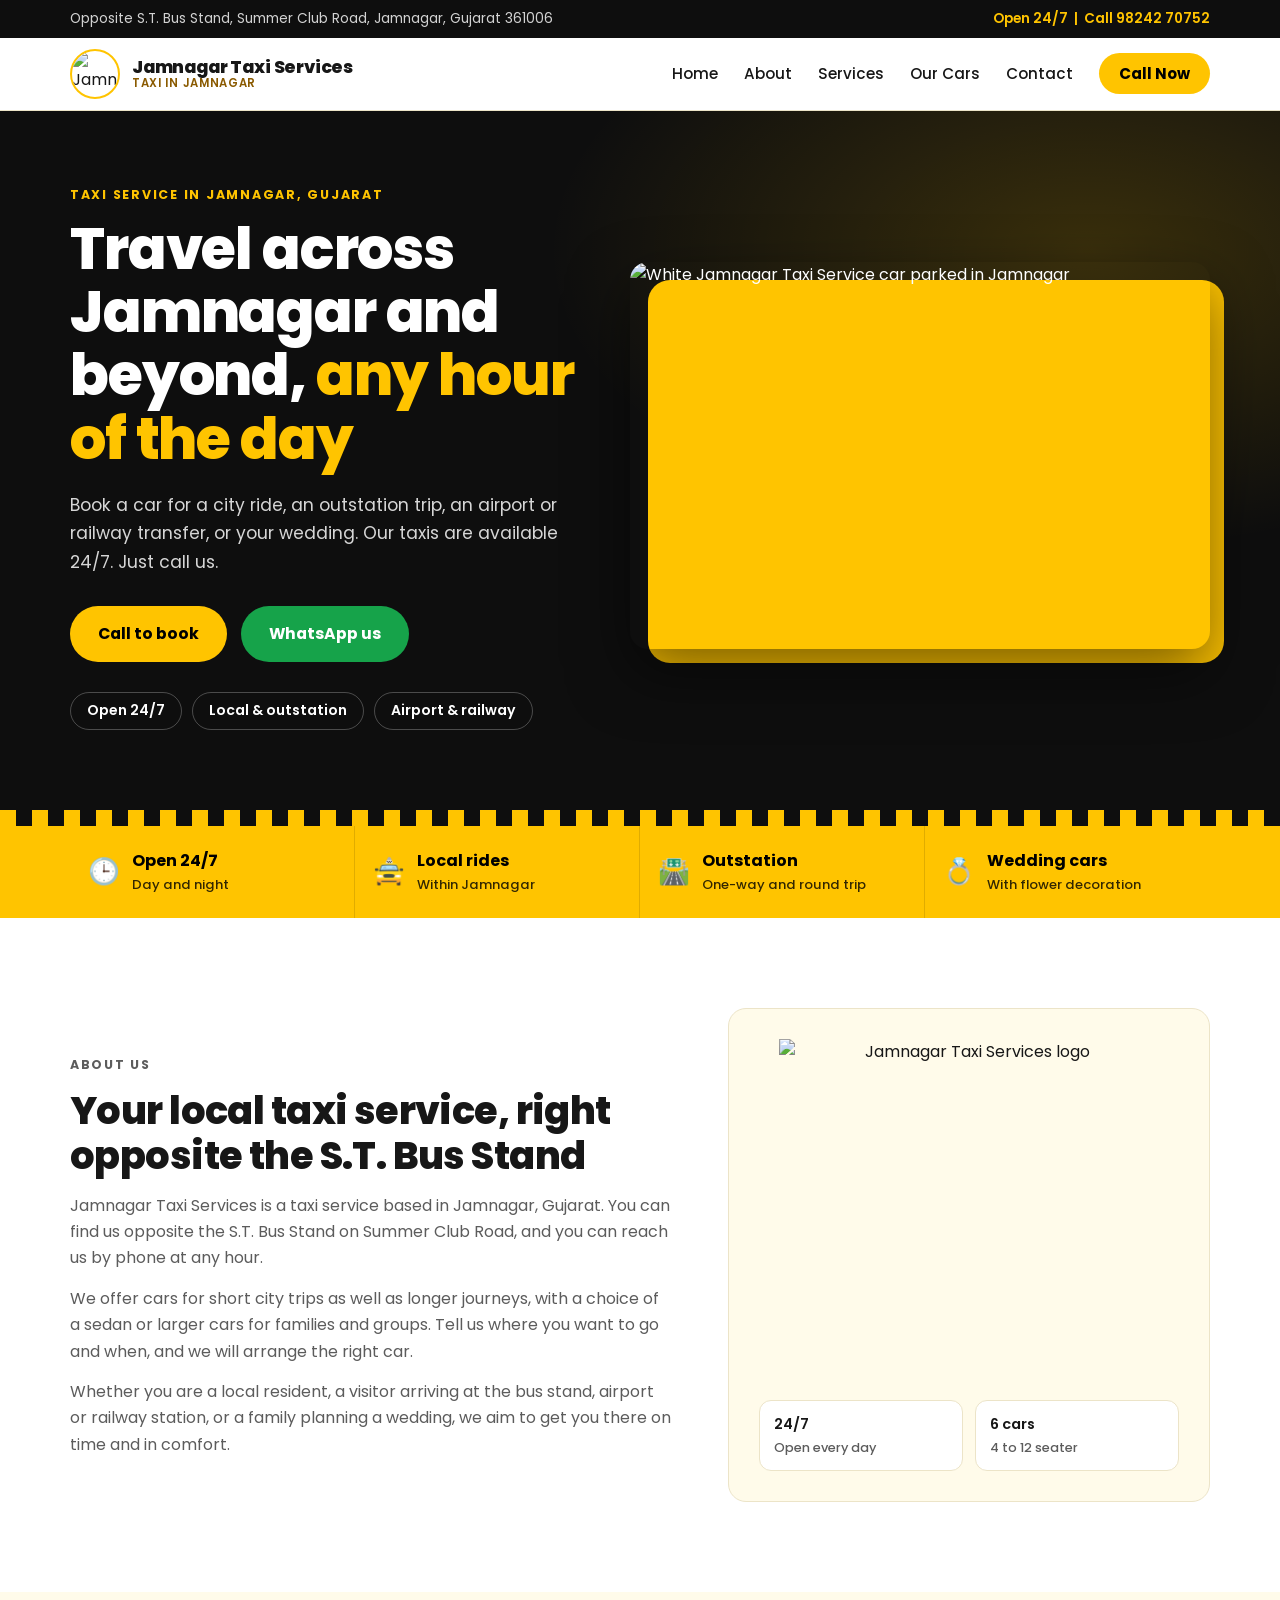
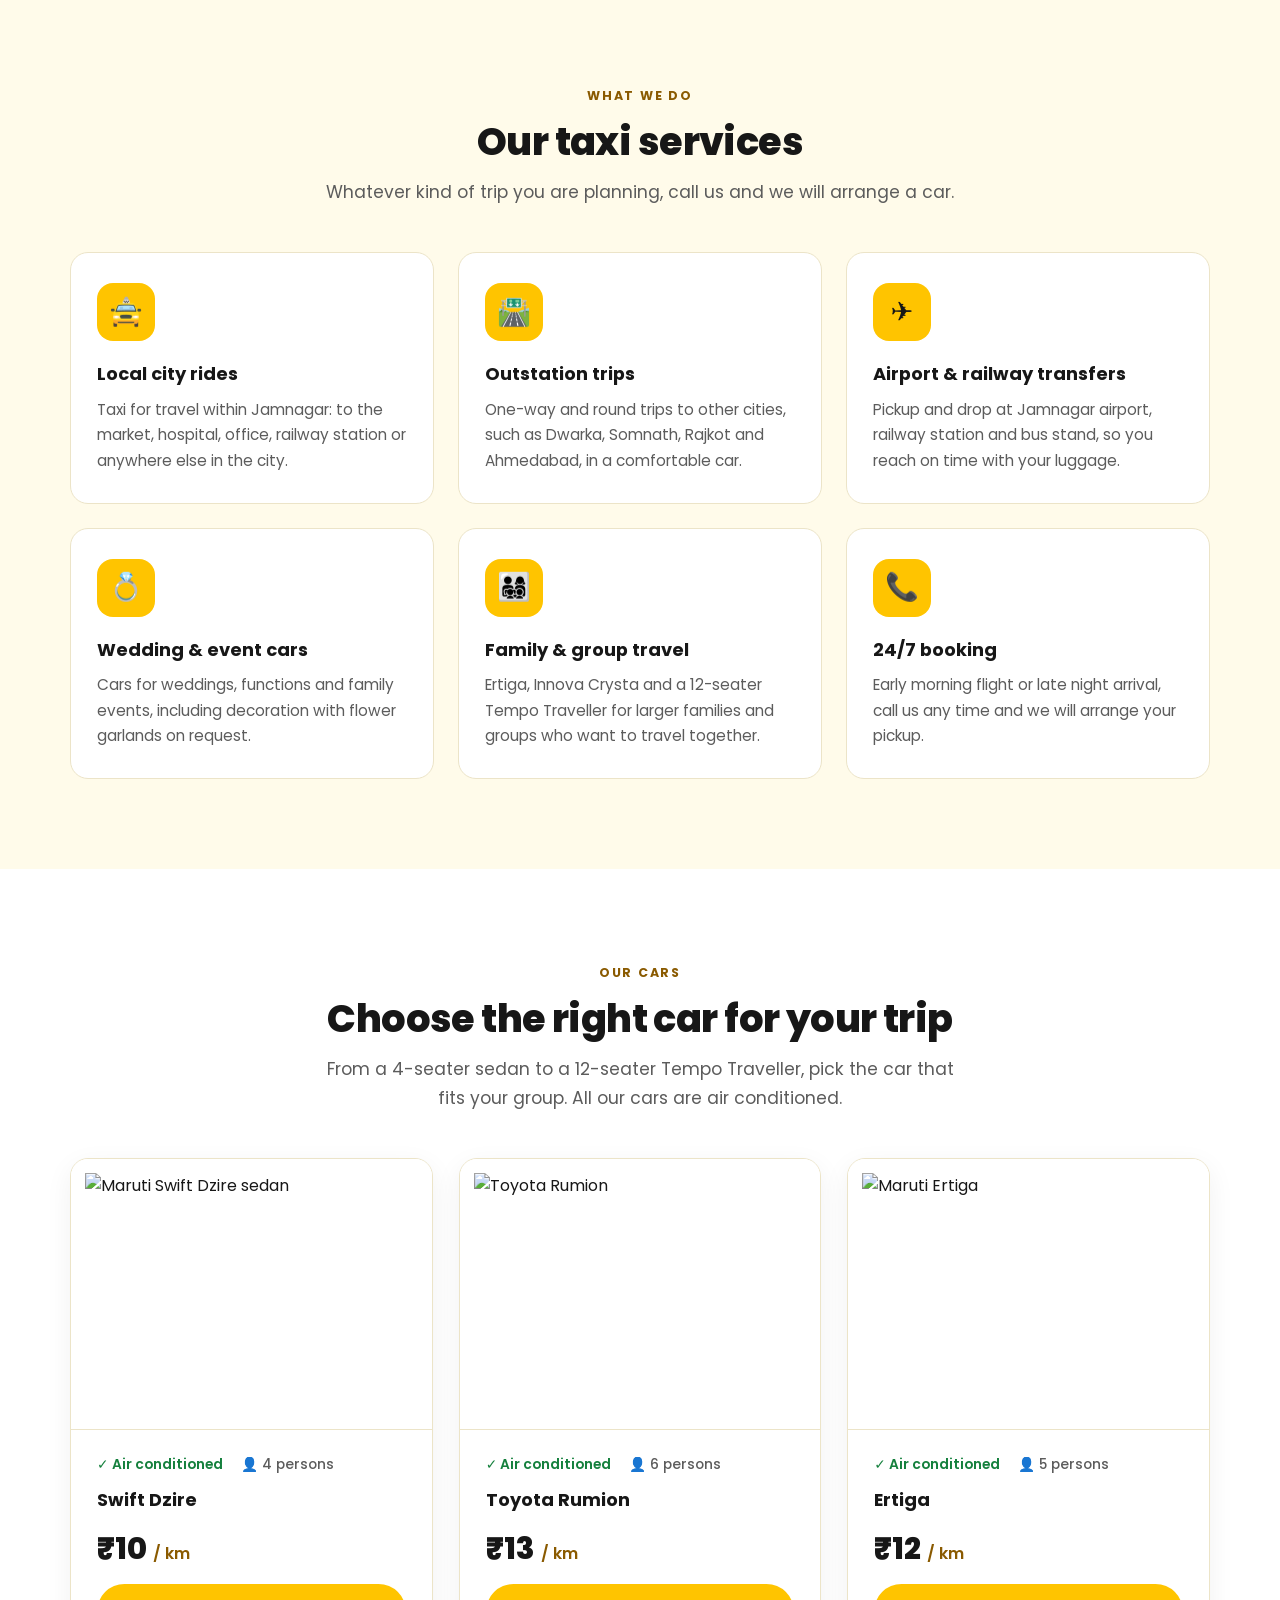
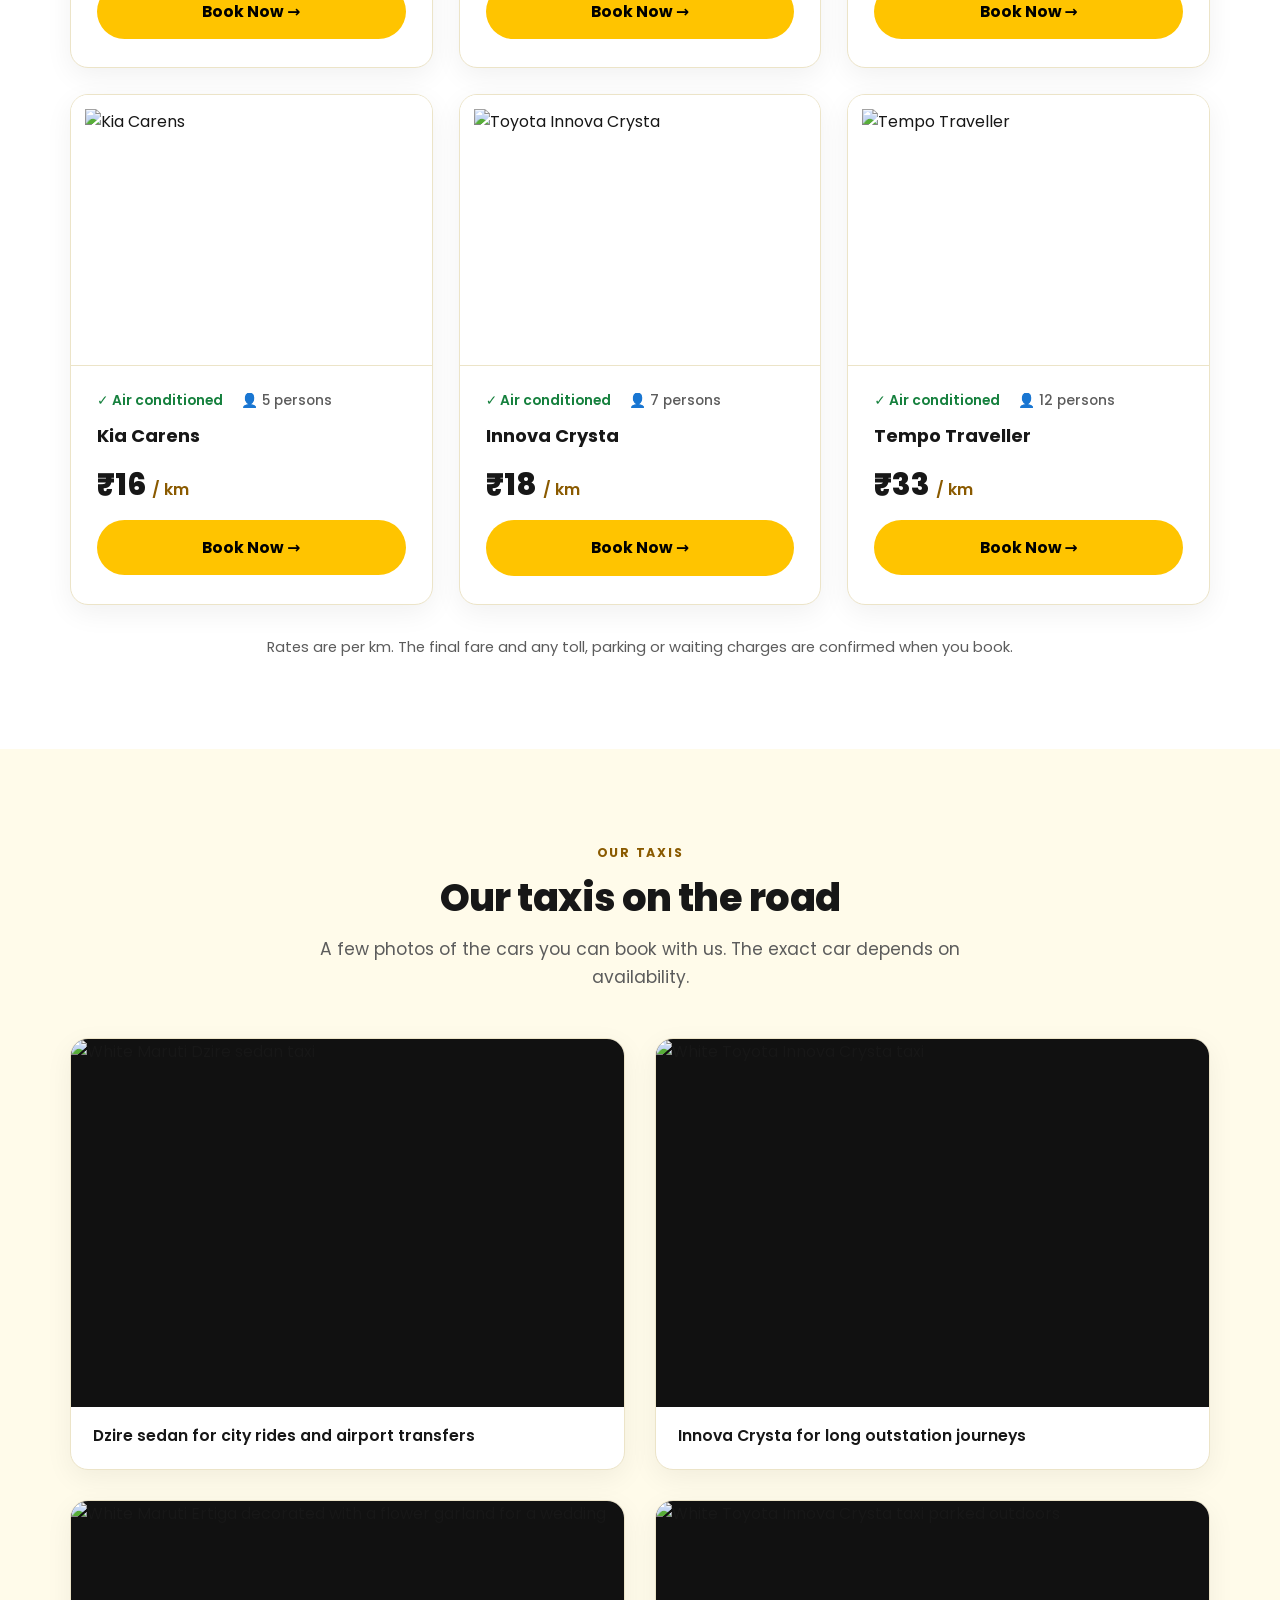
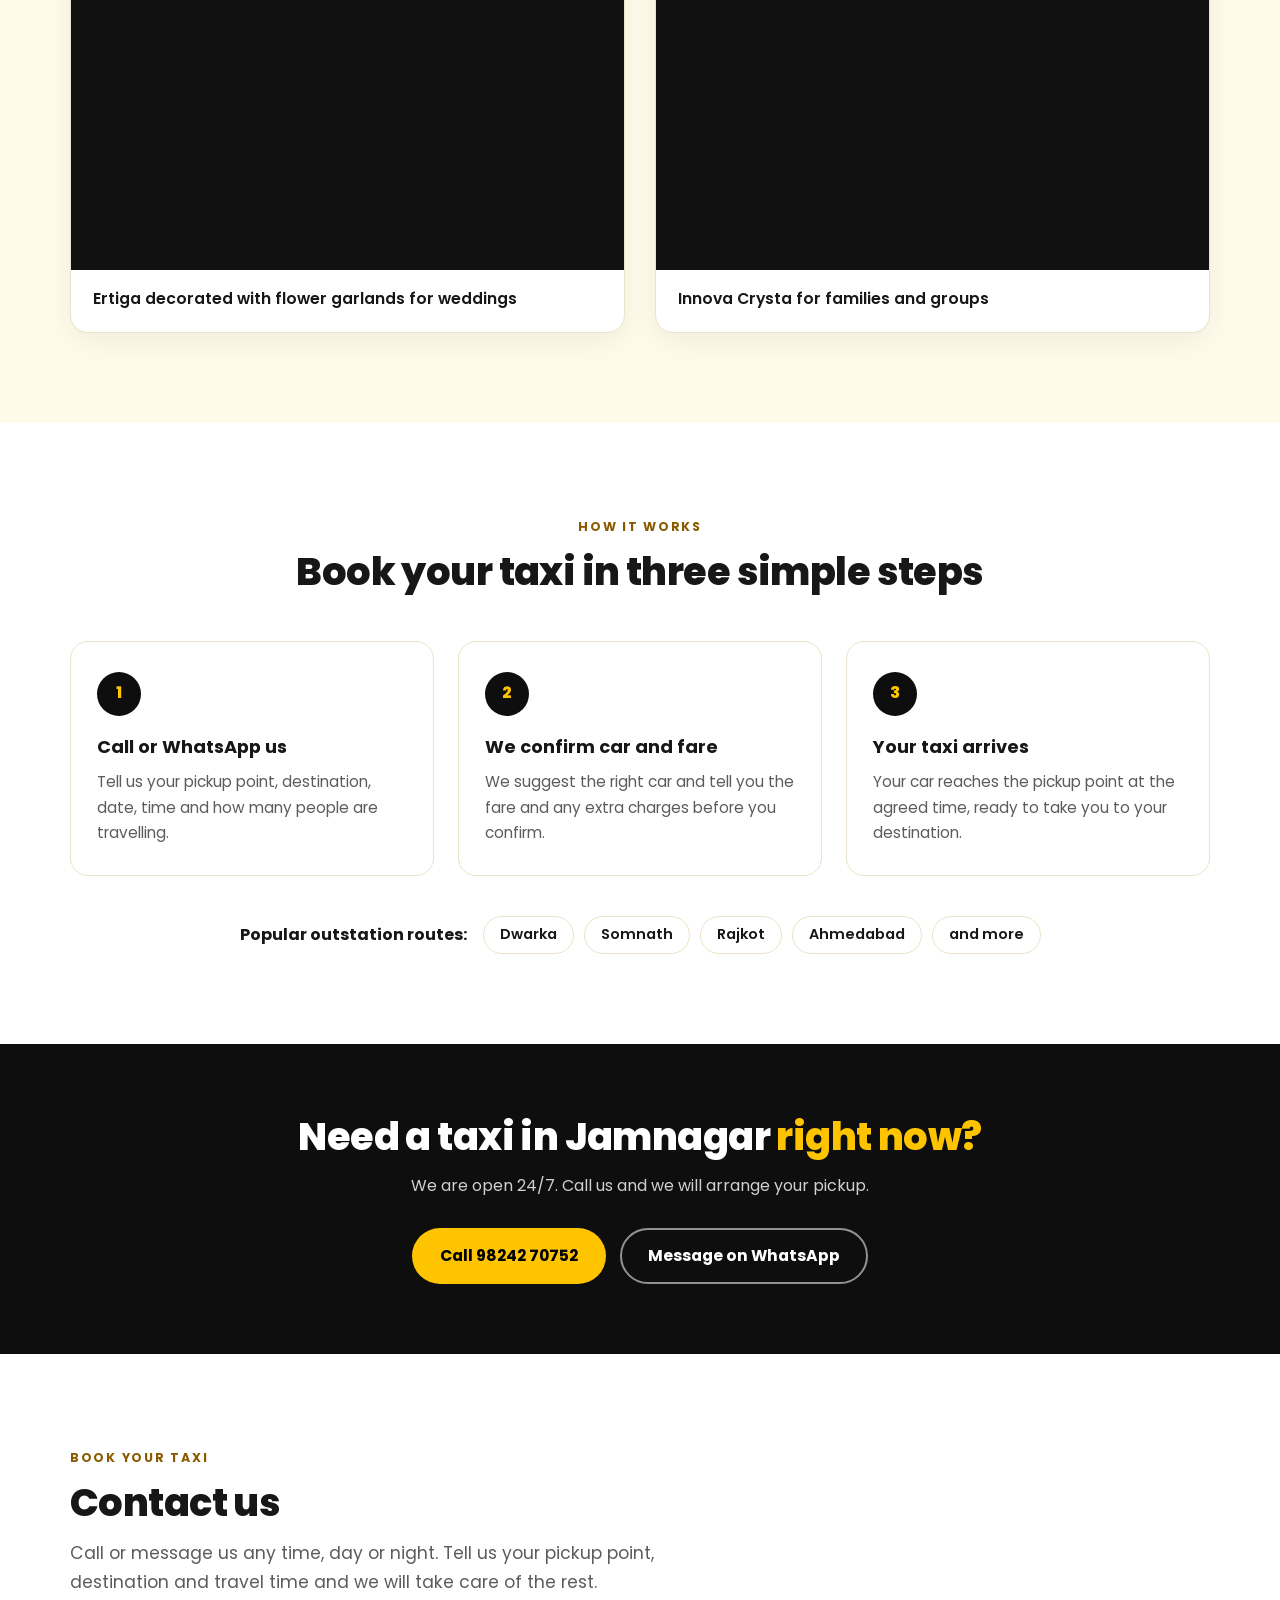
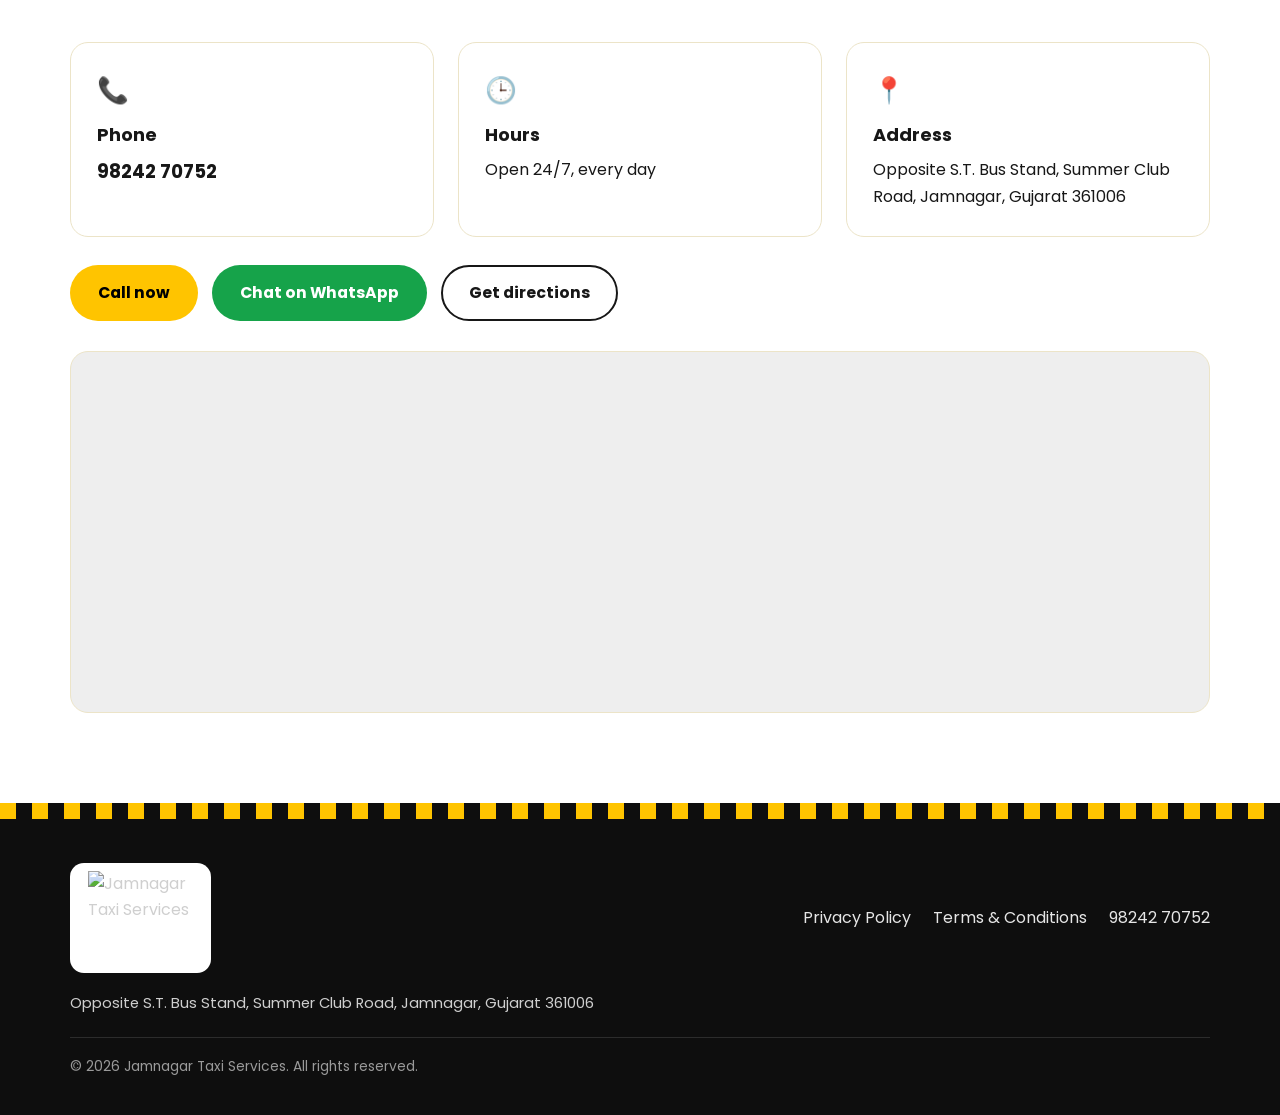
==== commit eee80530: "Add files via upload" ====
--- a/index.html
+++ b/index.html
@@ -96,7 +96,7 @@
           <img src="assets/logo.svg" alt="Jamnagar Taxi Services logo" width="900" height="804">
           <div class="about-points">
             <div>24/7<small>Open every day</small></div>
-            <div>3 car types<small>Sedan, Innova, Ertiga</small></div>
+            <div>6 cars<small>4 to 12 seater</small></div>
           </div>
         </div>
       </div>
@@ -114,7 +114,7 @@
           <article class="card reveal"><div class="card-icon" aria-hidden="true">🛣️</div><h3>Outstation trips</h3><p>One-way and round trips to other cities, such as Dwarka, Somnath, Rajkot and Ahmedabad, in a comfortable car.</p></article>
           <article class="card reveal"><div class="card-icon" aria-hidden="true">✈️</div><h3>Airport &amp; railway transfers</h3><p>Pickup and drop at Jamnagar airport, railway station and bus stand, so you reach on time with your luggage.</p></article>
           <article class="card reveal"><div class="card-icon" aria-hidden="true">💍</div><h3>Wedding &amp; event cars</h3><p>Cars for weddings, functions and family events, including decoration with flower garlands on request.</p></article>
-          <article class="card reveal"><div class="card-icon" aria-hidden="true">👨‍👩‍👧‍👦</div><h3>Family &amp; group travel</h3><p>Innova Crysta and Ertiga for larger families and groups who want to travel together in one car.</p></article>
+          <article class="card reveal"><div class="card-icon" aria-hidden="true">👨‍👩‍👧‍👦</div><h3>Family &amp; group travel</h3><p>Ertiga, Innova Crysta and a 12-seater Tempo Traveller for larger families and groups who want to travel together.</p></article>
           <article class="card reveal"><div class="card-icon" aria-hidden="true">📞</div><h3>24/7 booking</h3><p>Early morning flight or late night arrival, call us any time and we will arrange your pickup.</p></article>
         </div>
       </div>
@@ -125,58 +125,109 @@
         <div class="section-head center reveal">
           <p class="eyebrow">Our cars</p>
           <h2>Choose the right car for your trip</h2>
-          <p class="lead">Pick a car by the size of your group and the distance you are travelling. Photos are indicative; the exact car depends on availability.</p>
+          <p class="lead">From a 4-seater sedan to a 12-seater Tempo Traveller, pick the car that fits your group. All our cars are air conditioned.</p>
+        </div>
+        <div class="rate-grid">
+          <article class="car reveal">
+            <div class="car-media car-media--white">
+              <img src="assets/fleet-dzire.jpg" alt="Maruti Swift Dzire sedan" width="752" height="556" loading="lazy">
+            </div>
+            <div class="car-body">
+              <div class="car-specs"><span>&#10003; Air conditioned</span><span>&#128100; 4 persons</span></div>
+              <h3>Swift Dzire</h3>
+              <p class="price">&#8377;10 <small>/ km</small></p>
+              <a class="btn btn-primary" href="https://wa.me/919824270752?text=Hello%20Jamnagar%20Taxi%20Services%2C%20I%20would%20like%20to%20book%20the%20Swift%20Dzire." target="_blank" rel="noopener">Book Now &rarr;</a>
+            </div>
+          </article>
+          <article class="car reveal">
+            <div class="car-media car-media--white">
+              <img src="assets/fleet-rumion.jpg" alt="Toyota Rumion" width="750" height="548" loading="lazy">
+            </div>
+            <div class="car-body">
+              <div class="car-specs"><span>&#10003; Air conditioned</span><span>&#128100; 6 persons</span></div>
+              <h3>Toyota Rumion</h3>
+              <p class="price">&#8377;13 <small>/ km</small></p>
+              <a class="btn btn-primary" href="https://wa.me/919824270752?text=Hello%20Jamnagar%20Taxi%20Services%2C%20I%20would%20like%20to%20book%20the%20Toyota%20Rumion." target="_blank" rel="noopener">Book Now &rarr;</a>
+            </div>
+          </article>
+          <article class="car reveal">
+            <div class="car-media car-media--white">
+              <img src="assets/fleet-ertiga.jpg" alt="Maruti Ertiga" width="752" height="560" loading="lazy">
+            </div>
+            <div class="car-body">
+              <div class="car-specs"><span>&#10003; Air conditioned</span><span>&#128100; 5 persons</span></div>
+              <h3>Ertiga</h3>
+              <p class="price">&#8377;12 <small>/ km</small></p>
+              <a class="btn btn-primary" href="https://wa.me/919824270752?text=Hello%20Jamnagar%20Taxi%20Services%2C%20I%20would%20like%20to%20book%20the%20Ertiga." target="_blank" rel="noopener">Book Now &rarr;</a>
+            </div>
+          </article>
+          <article class="car reveal">
+            <div class="car-media car-media--white">
+              <img src="assets/fleet-carens.jpg" alt="Kia Carens" width="752" height="488" loading="lazy">
+            </div>
+            <div class="car-body">
+              <div class="car-specs"><span>&#10003; Air conditioned</span><span>&#128100; 5 persons</span></div>
+              <h3>Kia Carens</h3>
+              <p class="price">&#8377;16 <small>/ km</small></p>
+              <a class="btn btn-primary" href="https://wa.me/919824270752?text=Hello%20Jamnagar%20Taxi%20Services%2C%20I%20would%20like%20to%20book%20the%20Kia%20Carens." target="_blank" rel="noopener">Book Now &rarr;</a>
+            </div>
+          </article>
+          <article class="car reveal">
+            <div class="car-media car-media--white">
+              <img src="assets/fleet-innova.jpg" alt="Toyota Innova Crysta" width="750" height="490" loading="lazy">
+            </div>
+            <div class="car-body">
+              <div class="car-specs"><span>&#10003; Air conditioned</span><span>&#128100; 7 persons</span></div>
+              <h3>Innova Crysta</h3>
+              <p class="price">&#8377;18 <small>/ km</small></p>
+              <a class="btn btn-primary" href="https://wa.me/919824270752?text=Hello%20Jamnagar%20Taxi%20Services%2C%20I%20would%20like%20to%20book%20the%20Innova%20Crysta." target="_blank" rel="noopener">Book Now &rarr;</a>
+            </div>
+          </article>
+          <article class="car reveal">
+            <div class="car-media car-media--white">
+              <img src="assets/fleet-tempo.jpg" alt="Tempo Traveller" width="752" height="522" loading="lazy">
+            </div>
+            <div class="car-body">
+              <div class="car-specs"><span>&#10003; Air conditioned</span><span>&#128100; 12 persons</span></div>
+              <h3>Tempo Traveller</h3>
+              <p class="price">&#8377;33 <small>/ km</small></p>
+              <a class="btn btn-primary" href="https://wa.me/919824270752?text=Hello%20Jamnagar%20Taxi%20Services%2C%20I%20would%20like%20to%20book%20the%20Tempo%20Traveller." target="_blank" rel="noopener">Book Now &rarr;</a>
+            </div>
+          </article>
+        </div>
+        <p class="rate-note reveal">Rates are per km. The final fare and any toll, parking or waiting charges are confirmed when you book.</p>
+      </div>
+    </section>
+
+    <section id="gallery" class="tinted">
+      <div class="container">
+        <div class="section-head center reveal">
+          <p class="eyebrow">Our taxis</p>
+          <h2>Our taxis on the road</h2>
+          <p class="lead">A few photos of the cars you can book with us. The exact car depends on availability.</p>
         </div>
         <div class="fleet-grid">
-          <article class="car reveal">
-            <div class="car-media" style="--img:url('assets/car-dzire.jpg')">
-              <img src="assets/car-dzire.jpg" alt="White Maruti Dzire sedan taxi" width="1072" height="708" loading="lazy">
-            </div>
-            <div class="car-body">
-              <h3>Maruti Dzire (Sedan)</h3>
-              <div class="chips"><span class="chip">Up to 4 passengers</span><span class="chip">City &amp; airport</span></div>
-              <p>Economical and comfortable for city rides, airport transfers and small families.</p>
-              <a class="btn btn-outline" href="https://wa.me/919824270752?text=Hello%20Jamnagar%20Taxi%20Services%2C%20I%20would%20like%20to%20book%20the%20Dzire%20sedan." target="_blank" rel="noopener">Book on WhatsApp</a>
-            </div>
-          </article>
-          <article class="car reveal">
-            <div class="car-media" style="--img:url('assets/car-innova-1.jpg')">
-              <img src="assets/car-innova-1.jpg" alt="White Toyota Innova Crysta taxi" width="1044" height="796" loading="lazy">
-            </div>
-            <div class="car-body">
-              <h3>Toyota Innova Crysta</h3>
-              <div class="chips"><span class="chip">Up to 6 passengers</span><span class="chip">Outstation</span></div>
-              <p>Spacious and smooth for long outstation journeys with plenty of luggage space.</p>
-              <a class="btn btn-outline" href="https://wa.me/919824270752?text=Hello%20Jamnagar%20Taxi%20Services%2C%20I%20would%20like%20to%20book%20the%20Innova%20Crysta." target="_blank" rel="noopener">Book on WhatsApp</a>
-            </div>
-          </article>
-          <article class="car reveal">
-            <div class="car-media" style="--img:url('assets/car-ertiga.jpg')">
-              <img src="assets/car-ertiga.jpg" alt="White Maruti Ertiga decorated with a flower garland for a wedding" width="1080" height="1188" loading="lazy">
-            </div>
-            <div class="car-body">
-              <h3>Maruti Ertiga</h3>
-              <div class="chips"><span class="chip">Up to 6 passengers</span><span class="chip">Weddings &amp; family</span></div>
-              <p>A popular choice for family trips and weddings, and can be decorated with flower garlands.</p>
-              <a class="btn btn-outline" href="https://wa.me/919824270752?text=Hello%20Jamnagar%20Taxi%20Services%2C%20I%20would%20like%20to%20book%20the%20Ertiga." target="_blank" rel="noopener">Book on WhatsApp</a>
-            </div>
-          </article>
-          <article class="car reveal">
-            <div class="car-media" style="--img:url('assets/car-innova-2.jpg')">
-              <img src="assets/car-innova-2.jpg" alt="White Toyota Innova Crysta taxi parked outdoors" width="1080" height="776" loading="lazy">
-            </div>
-            <div class="car-body">
-              <h3>Innova Crysta for groups</h3>
-              <div class="chips"><span class="chip">Up to 6 passengers</span><span class="chip">Group travel</span></div>
-              <p>Ideal when the whole family or a group of friends wants to travel together in one car.</p>
-              <a class="btn btn-outline" href="https://wa.me/919824270752?text=Hello%20Jamnagar%20Taxi%20Services%2C%20I%20would%20like%20to%20book%20an%20Innova%20Crysta%20for%20a%20group." target="_blank" rel="noopener">Book on WhatsApp</a>
-            </div>
-          </article>
-        </div>
-      </div>
-    </section>
-
-    <section class="tinted" id="how">
+          <figure class="car reveal">
+            <div class="car-media" style="--img:url('assets/car-dzire.jpg')"><img src="assets/car-dzire.jpg" alt="White Maruti Dzire sedan taxi" width="1072" height="708" loading="lazy"></div>
+            <figcaption>Dzire sedan for city rides and airport transfers</figcaption>
+          </figure>
+          <figure class="car reveal">
+            <div class="car-media" style="--img:url('assets/car-innova-1.jpg')"><img src="assets/car-innova-1.jpg" alt="White Toyota Innova Crysta taxi" width="1044" height="796" loading="lazy"></div>
+            <figcaption>Innova Crysta for long outstation journeys</figcaption>
+          </figure>
+          <figure class="car reveal">
+            <div class="car-media" style="--img:url('assets/car-ertiga.jpg')"><img src="assets/car-ertiga.jpg" alt="White Maruti Ertiga decorated with a flower garland for a wedding" width="1080" height="1188" loading="lazy"></div>
+            <figcaption>Ertiga decorated with flower garlands for weddings</figcaption>
+          </figure>
+          <figure class="car reveal">
+            <div class="car-media" style="--img:url('assets/car-innova-2.jpg')"><img src="assets/car-innova-2.jpg" alt="White Toyota Innova Crysta taxi parked outdoors" width="1080" height="776" loading="lazy"></div>
+            <figcaption>Innova Crysta for families and groups</figcaption>
+          </figure>
+        </div>
+      </div>
+    </section>
+
+    <section id="how">
       <div class="container">
         <div class="section-head center reveal">
           <p class="eyebrow">How it works</p>
--- a/styles.css
+++ b/styles.css
@@ -223,3 +223,21 @@
   html { scroll-behavior: auto; }
   .js .reveal { opacity: 1; transform: none; transition: none; }
 }
+
+/* Car rate cards */
+.rate-grid { display: grid; grid-template-columns: repeat(3, 1fr); gap: 26px; }
+.car-media--white { aspect-ratio: 4 / 3; background: #fff; border-bottom: 1px solid var(--line); }
+.car-media--white::before { display: none; }
+.car-media--white img { padding: 14px; }
+.car-specs { display: flex; flex-wrap: wrap; gap: 8px 18px; font-size: .86rem; color: var(--muted); font-weight: 500; }
+.car-specs span:first-child { color: #15803d; font-weight: 600; }
+.price { font-size: 1.9rem; font-weight: 800; line-height: 1.1; color: var(--ink); margin: 2px 0 6px; flex: 0 0 auto; }
+.price small { font-size: 1rem; font-weight: 600; color: var(--amber); }
+.rate-grid .car-body { gap: 8px; }
+.rate-grid .car-body .btn { align-self: stretch; margin-top: 4px; }
+.rate-note { text-align: center; color: var(--muted); font-size: .92rem; margin-top: 30px; }
+figure.car figcaption { padding: 16px 22px 20px; font-weight: 600; font-size: .98rem; }
+@media (max-width: 980px) { .rate-grid { grid-template-columns: repeat(2, 1fr); } }
+@media (max-width: 600px) { .rate-grid { grid-template-columns: 1fr; } }
+.car-body p.price { font-size: 1.9rem; font-weight: 800; line-height: 1.1; color: var(--ink); flex: 0 0 auto; }
+.car-body p.price small { font-size: 1rem; font-weight: 600; color: var(--amber); }
